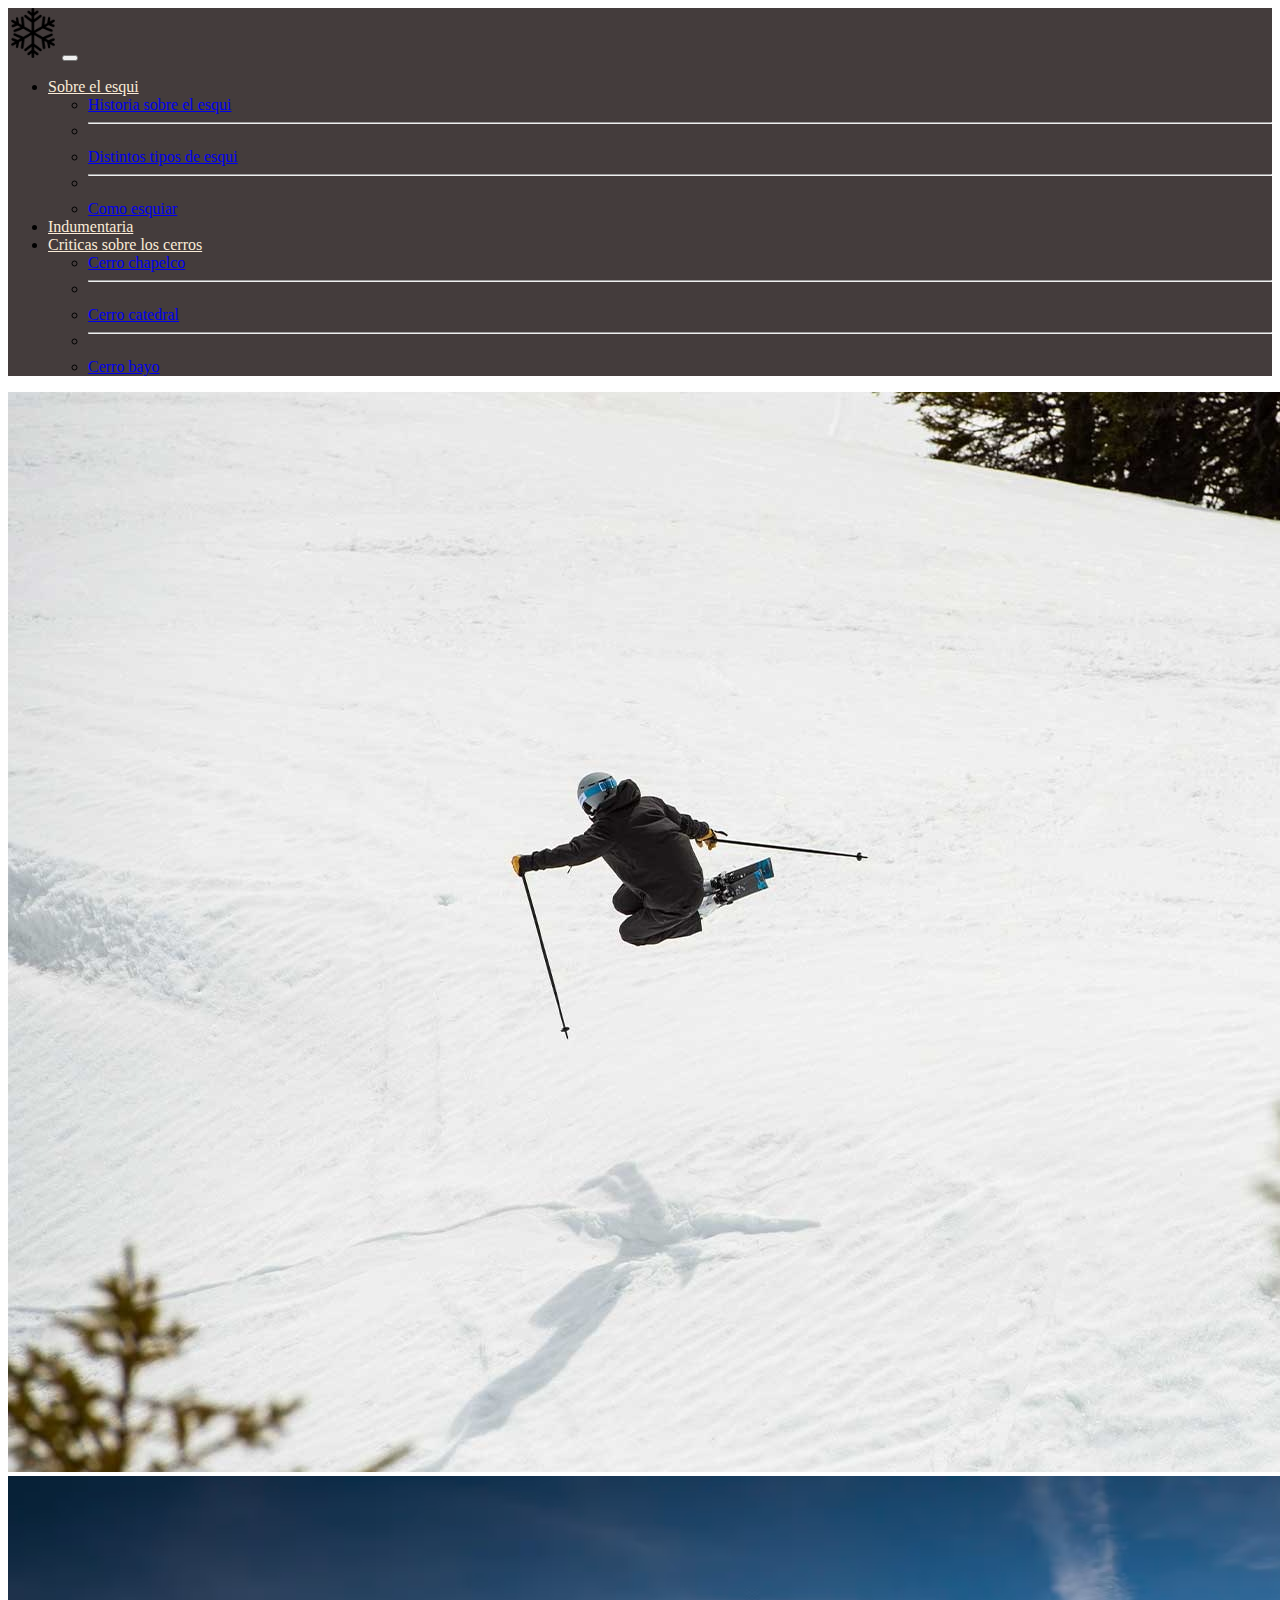
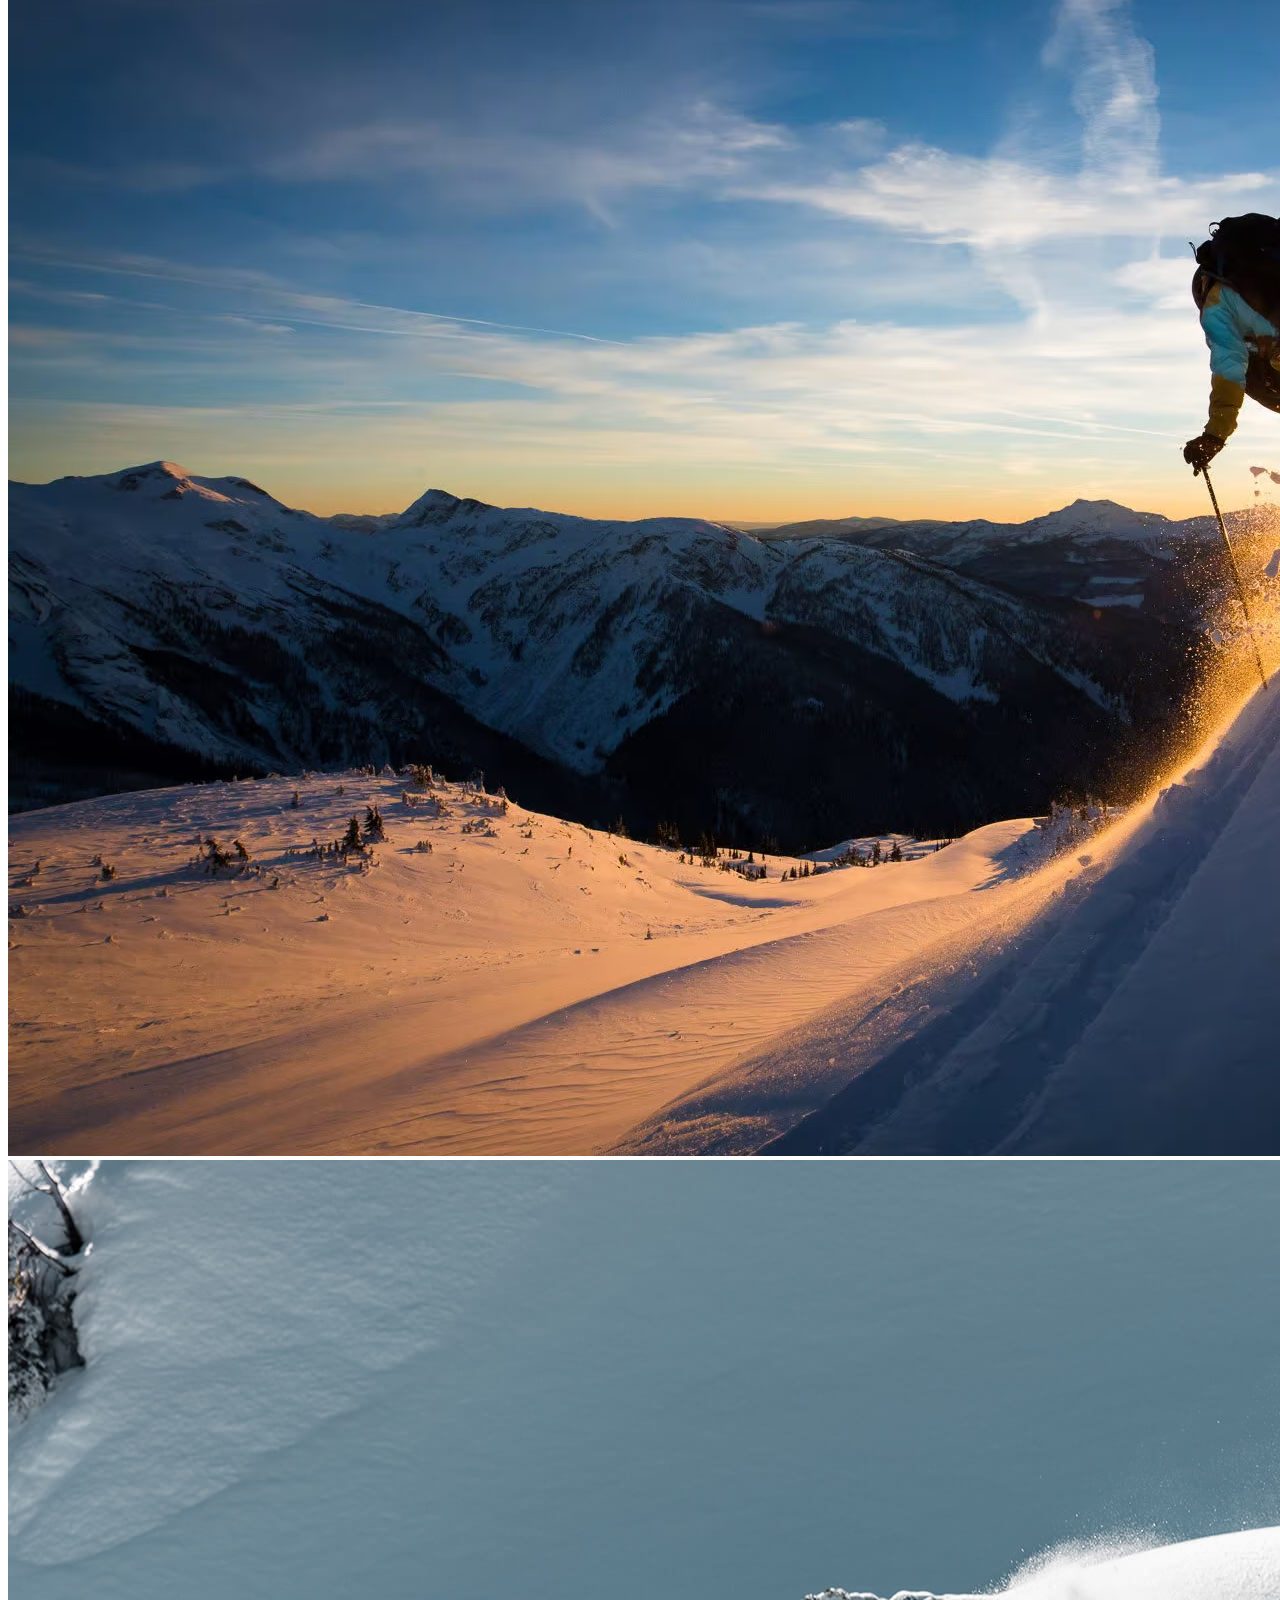
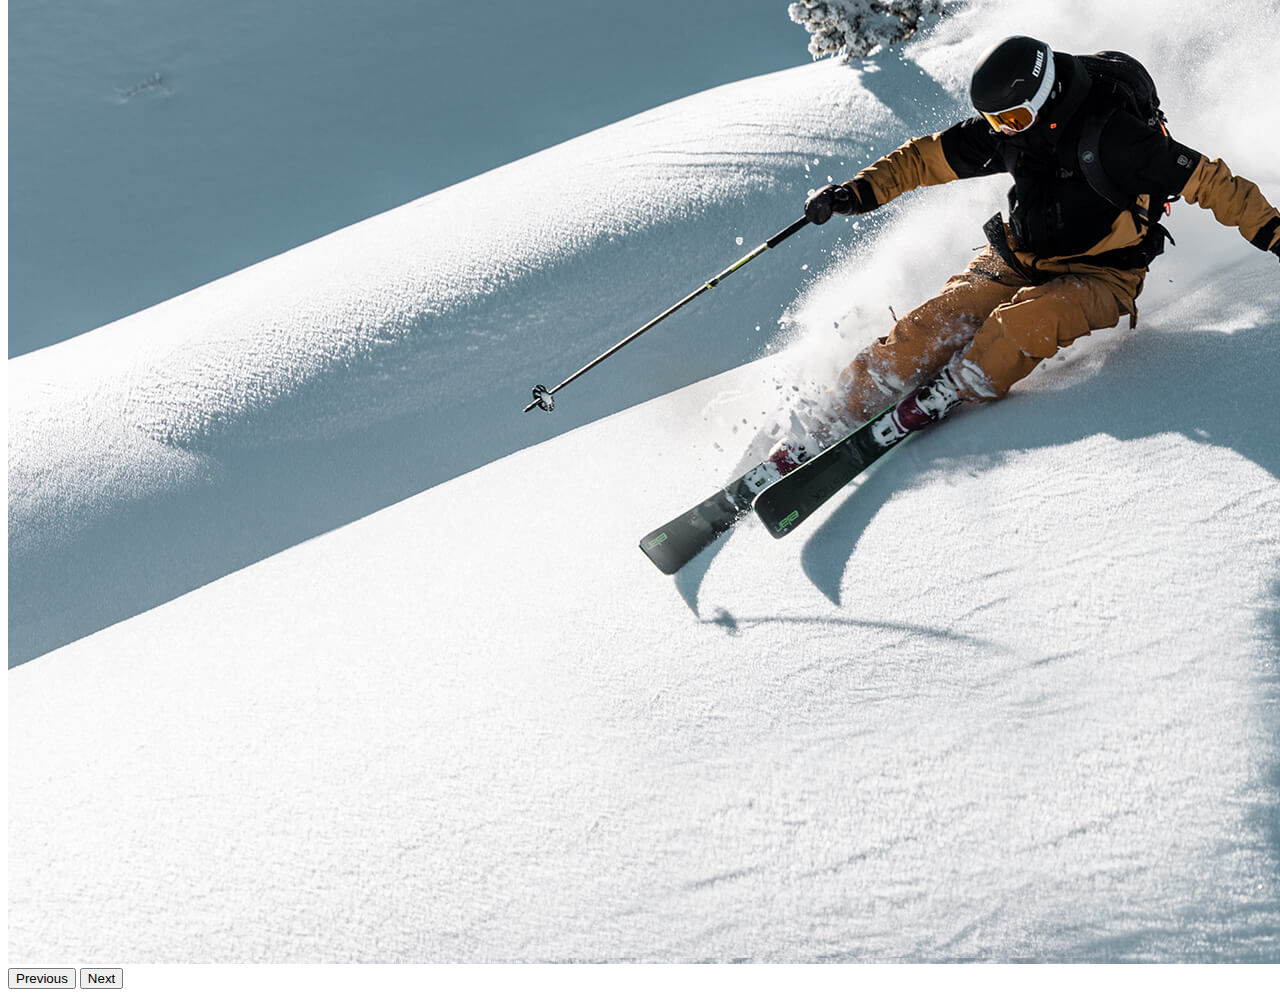
==== index.html @ 0b1aed01 "Add files via upload" ====
<!doctype html>
<html lang="en">
  <head>
    <meta charset="utf-8">
    <meta name="viewport" content="width=device-width, initial-scale=1">
    <title>Proyecto</title>
    <link href="https://cdn.jsdelivr.net/npm/bootstrap@5.2.2/dist/css/bootstrap.min.css" rel="stylesheet" integrity="sha384-Zenh87qX5JnK2Jl0vWa8Ck2rdkQ2Bzep5IDxbcnCeuOxjzrPF/et3URy9Bv1WTRi" crossorigin="anonymous">
    <link rel="stylesheet" href="style.css">  
</head>
<body>
    <header>
    <nav class="text-light navbar navbar-expand-lg color">
        <div class="container-fluid">
          <img src="/imagenes/copito.png" alt="nieve" width="50px">
          <button class="navbar-toggler" type="button" data-bs-toggle="collapse" data-bs-target="#navbarSupportedContent" aria-controls="navbarSupportedContent" aria-expanded="false" aria-label="Toggle navigation">
            <span class="navbar-toggler-icon"></span>
          </button>
          <div class="collapse navbar-collapse" id="navbarSupportedContent">
            <ul class="navbar-nav me-auto mb-2 mb-lg-0">
                <li class="nav-item dropdown">
                    <a class="nav-link dropdown-toggle" href="#" role="button" data-bs-toggle="dropdown" aria-expanded="false">
                      Sobre el esqui
                    </a>
                    <ul class="dropdown-menu">
                      <li><a class="dropdown-item" href="#">Historia sobre el esqui</a></li>
                      <li><hr class="dropdown-divider"></li>
                      <li><a class="dropdown-item" href="#">Distintos tipos de esqui</a></li>
                      <li><hr class="dropdown-divider"></li>
                      <li><a class="dropdown-item" href="#">Como esquiar</a></li>
                    </ul><li class="nav-item">
                <a class="nav-link" href="#">Indumentaria</a>
              </li>
              <li class="nav-item dropdown">
                <a class="nav-link dropdown-toggle" href="#" role="button" data-bs-toggle="dropdown" aria-expanded="false">
                  Criticas sobre los cerros
                </a>
                <ul class="dropdown-menu">
                  <li><a class="dropdown-item" href="#">Cerro chapelco</a></li>
                  <li><hr class="dropdown-divider"></li>
                  <li><a class="dropdown-item" href="#">Cerro catedral</a></li>
                  <li><hr class="dropdown-divider"></li>
                  <li><a class="dropdown-item" href="#">Cerro bayo</a></li>
                </ul>
              </li>
            </ul>
          </div>
        </div>
      </nav>
    </header>
<main>
    <div id="carouselExampleFade" class="carousel slide carousel-fade" data-bs-ride="carousel">
        <div class="carousel-inner">
          <div class="carousel-item active">
            <img src="/imagenes/esqui1.jpg" class="d-block w-100" alt="esqui1">
          </div>
          <div class="carousel-item">
            <img src="/imagenes/esqui2.jpg" class="d-block w-100" alt="esqui2">
          </div>
          <div class="carousel-item">
            <img src="/imagenes/esqui3.jpg" class="d-block w-100" alt="esqui3">
          </div>
        </div>
        <button class="carousel-control-prev" type="button" data-bs-target="#carouselExampleFade" data-bs-slide="prev">
          <span class="carousel-control-prev-icon" aria-hidden="true"></span>
          <span class="visually-hidden">Previous</span>
        </button>
        <button class="carousel-control-next" type="button" data-bs-target="#carouselExampleFade" data-bs-slide="next">
          <span class="carousel-control-next-icon" aria-hidden="true"></span>
          <span class="visually-hidden">Next</span>
        </button>
      </div>
    </main>
</body>    
<script src="https://cdn.jsdelivr.net/npm/bootstrap@5.2.2/dist/js/bootstrap.bundle.min.js" integrity="sha384-OERcA2EqjJCMA+/3y+gxIOqMEjwtxJY7qPCqsdltbNJuaOe923+mo//f6V8Qbsw3" crossorigin="anonymous"></script>
</html>
---- style.css ----
.color {
    background-color: rgb(68, 60, 60)
}
.nav-link {
    color: antiquewhite;
}

.nav-link:hover {
    color: rgb(224, 170, 98);
}

.nav-link:focus {
    color: rgb(224, 170, 98);
}
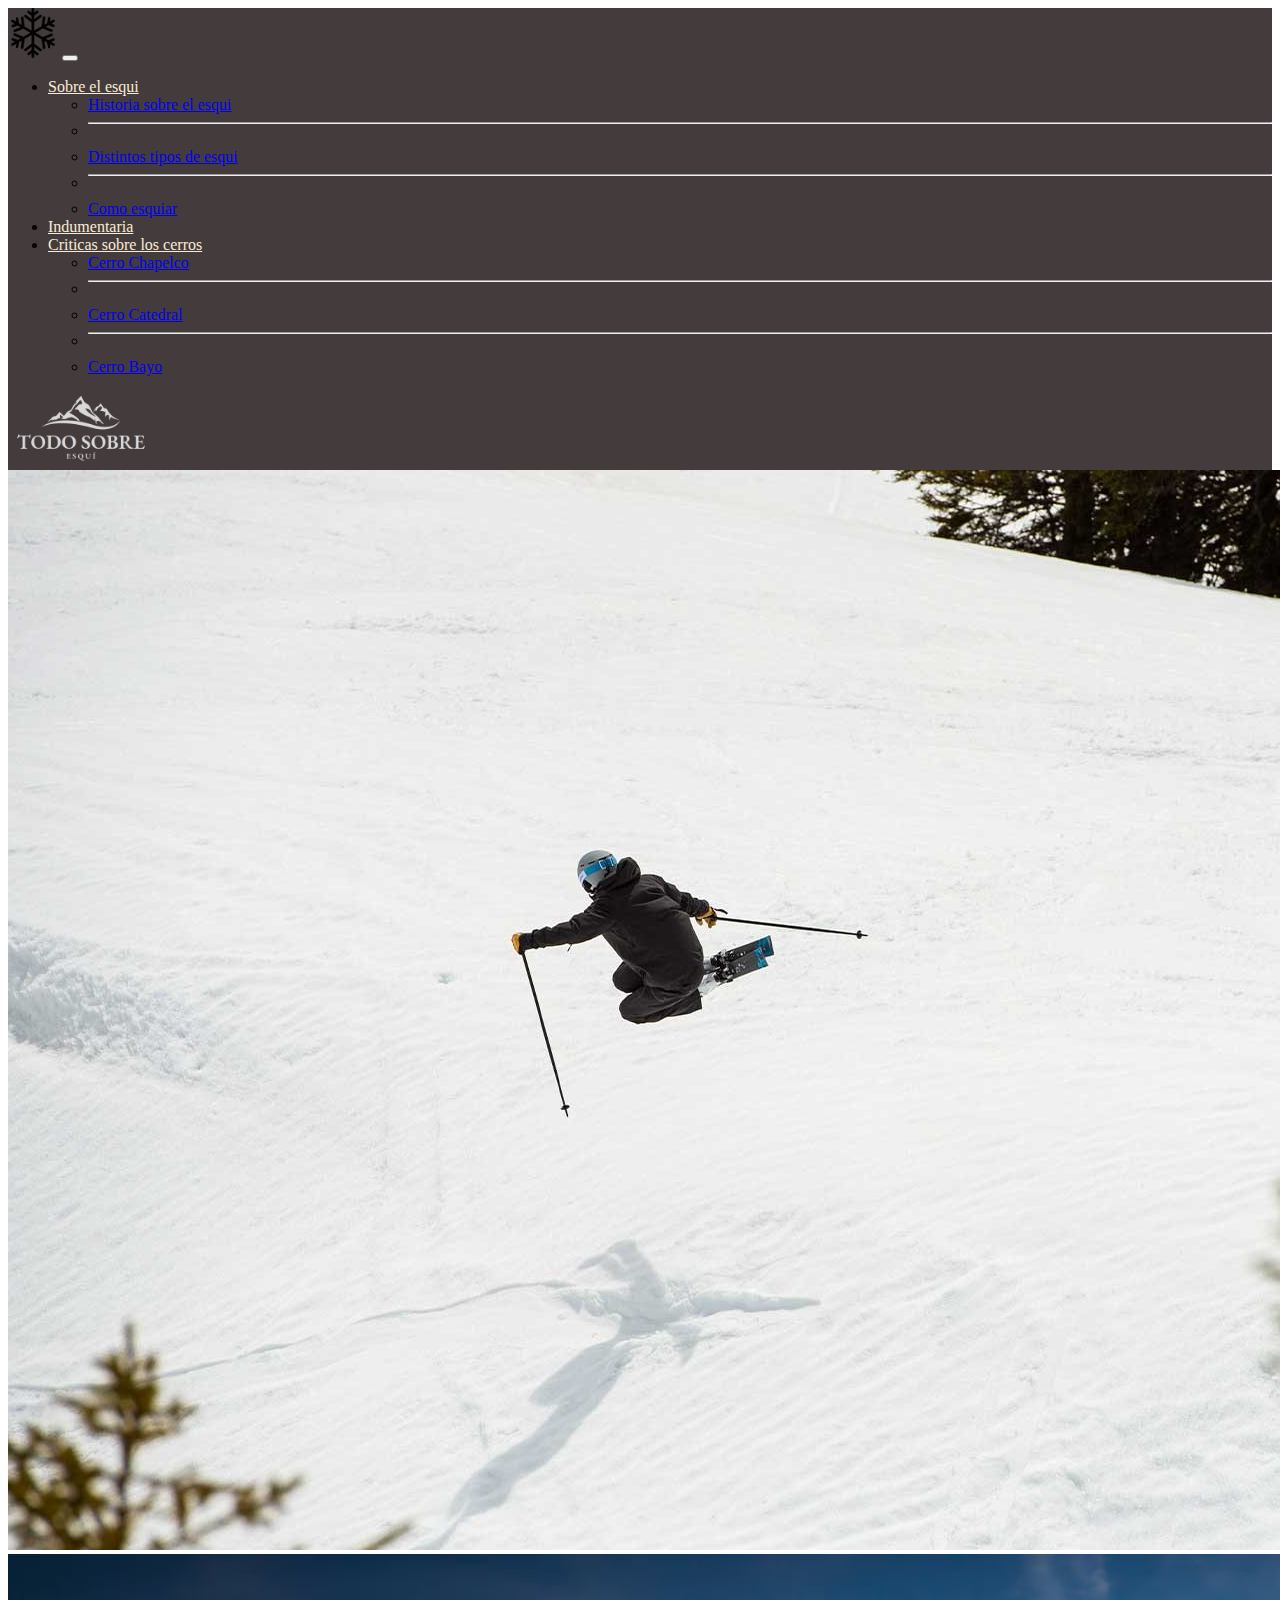
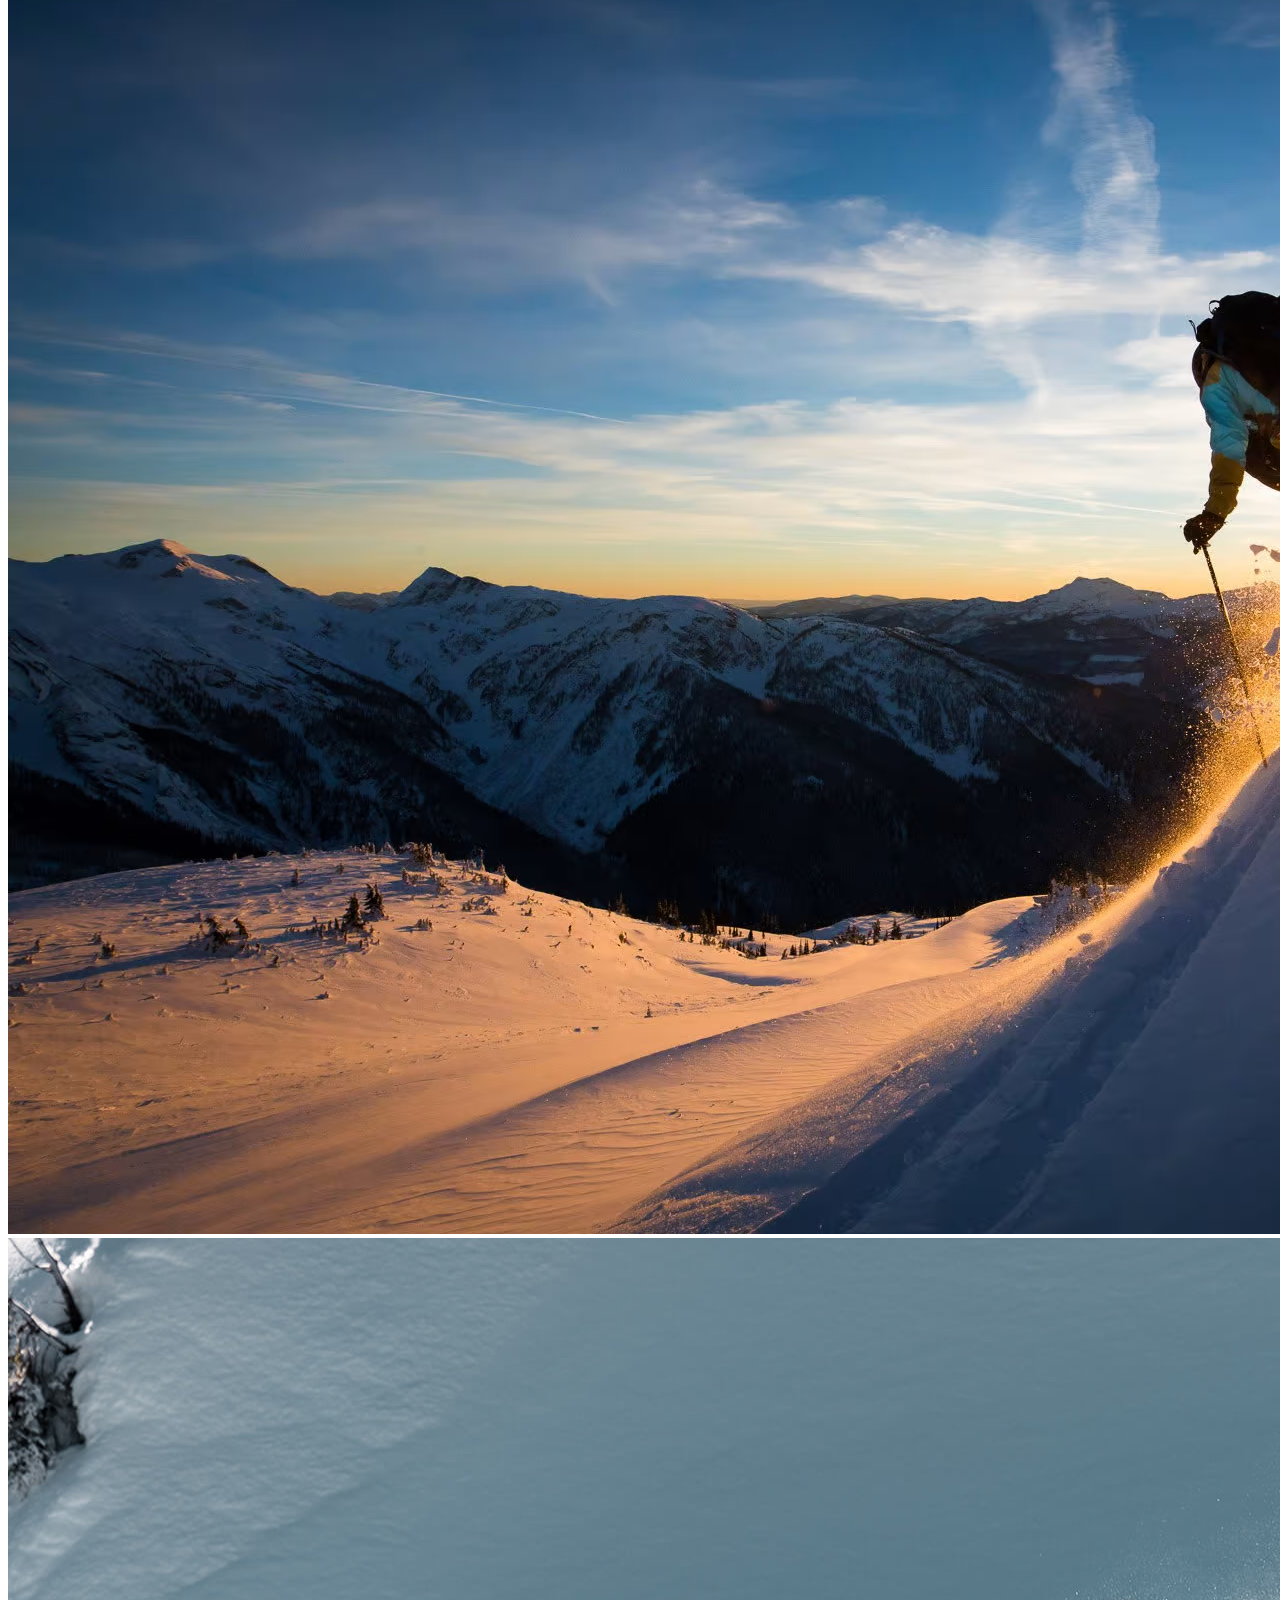
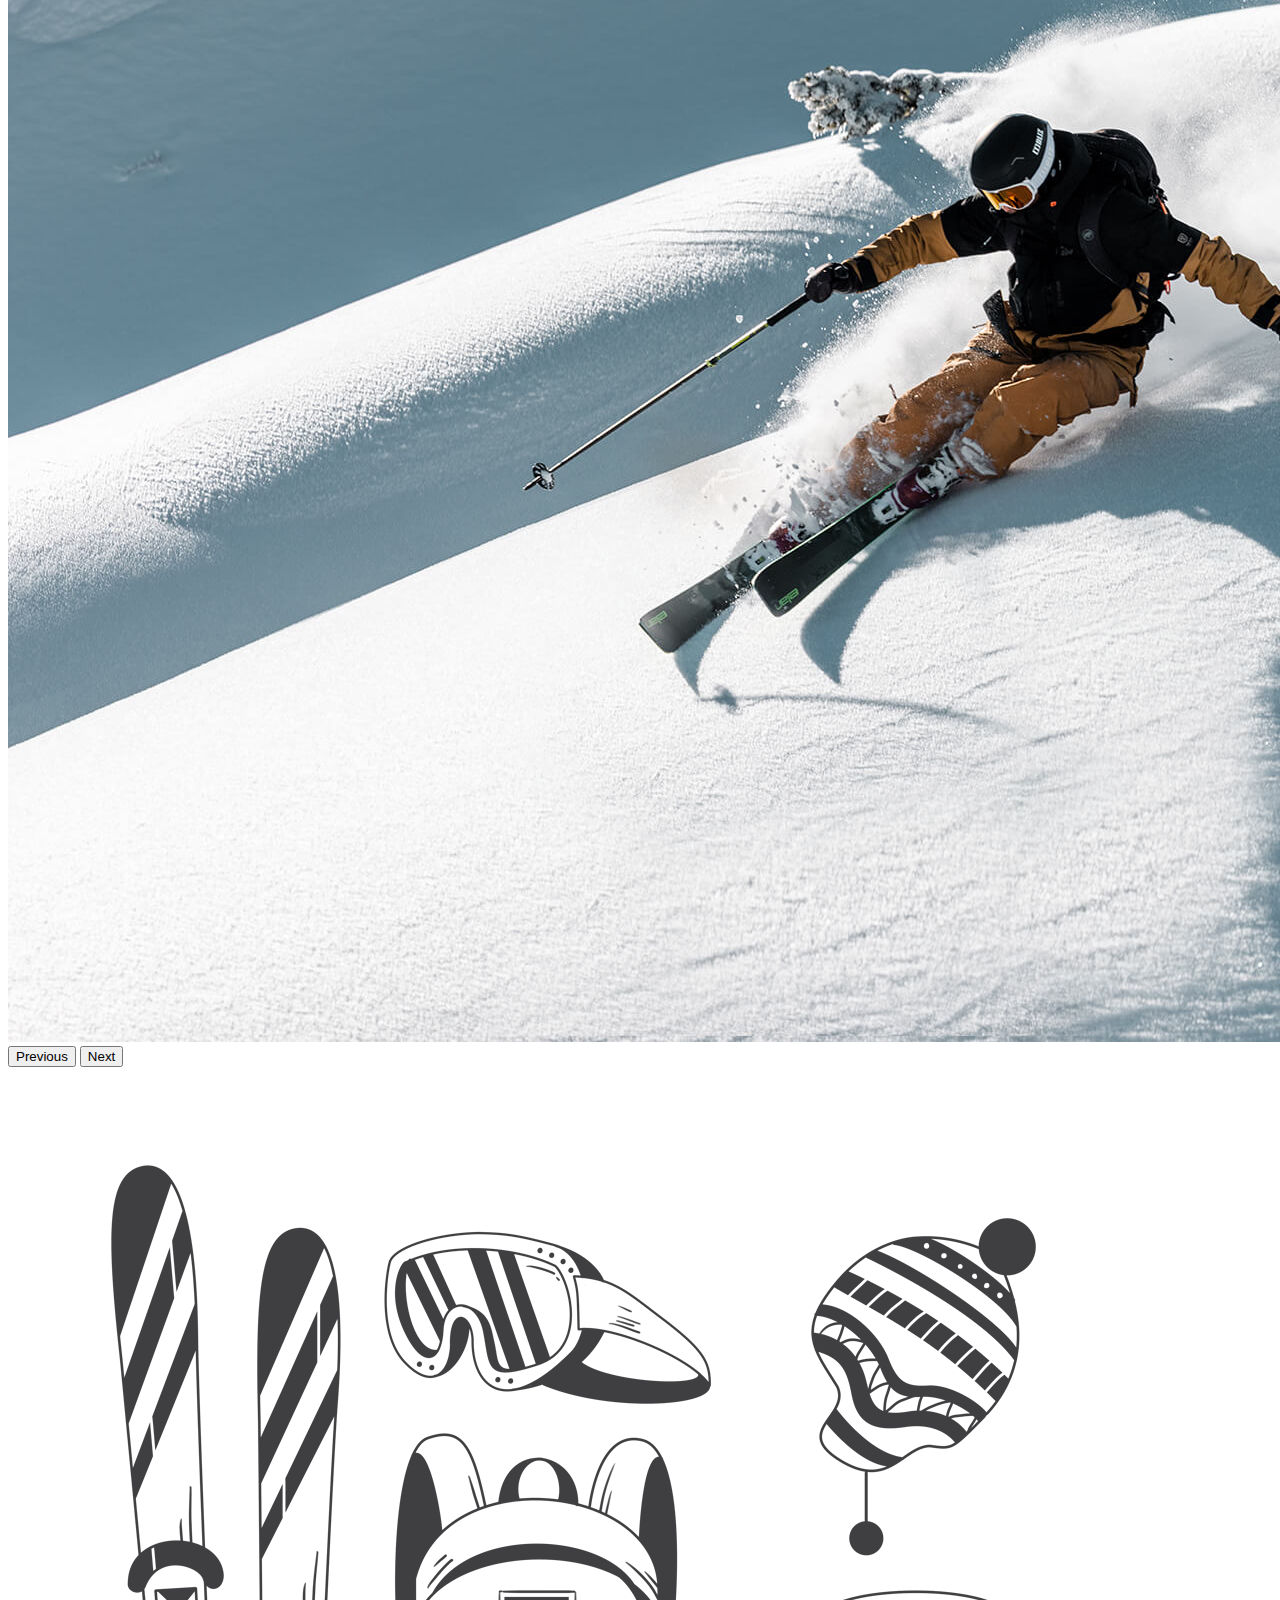
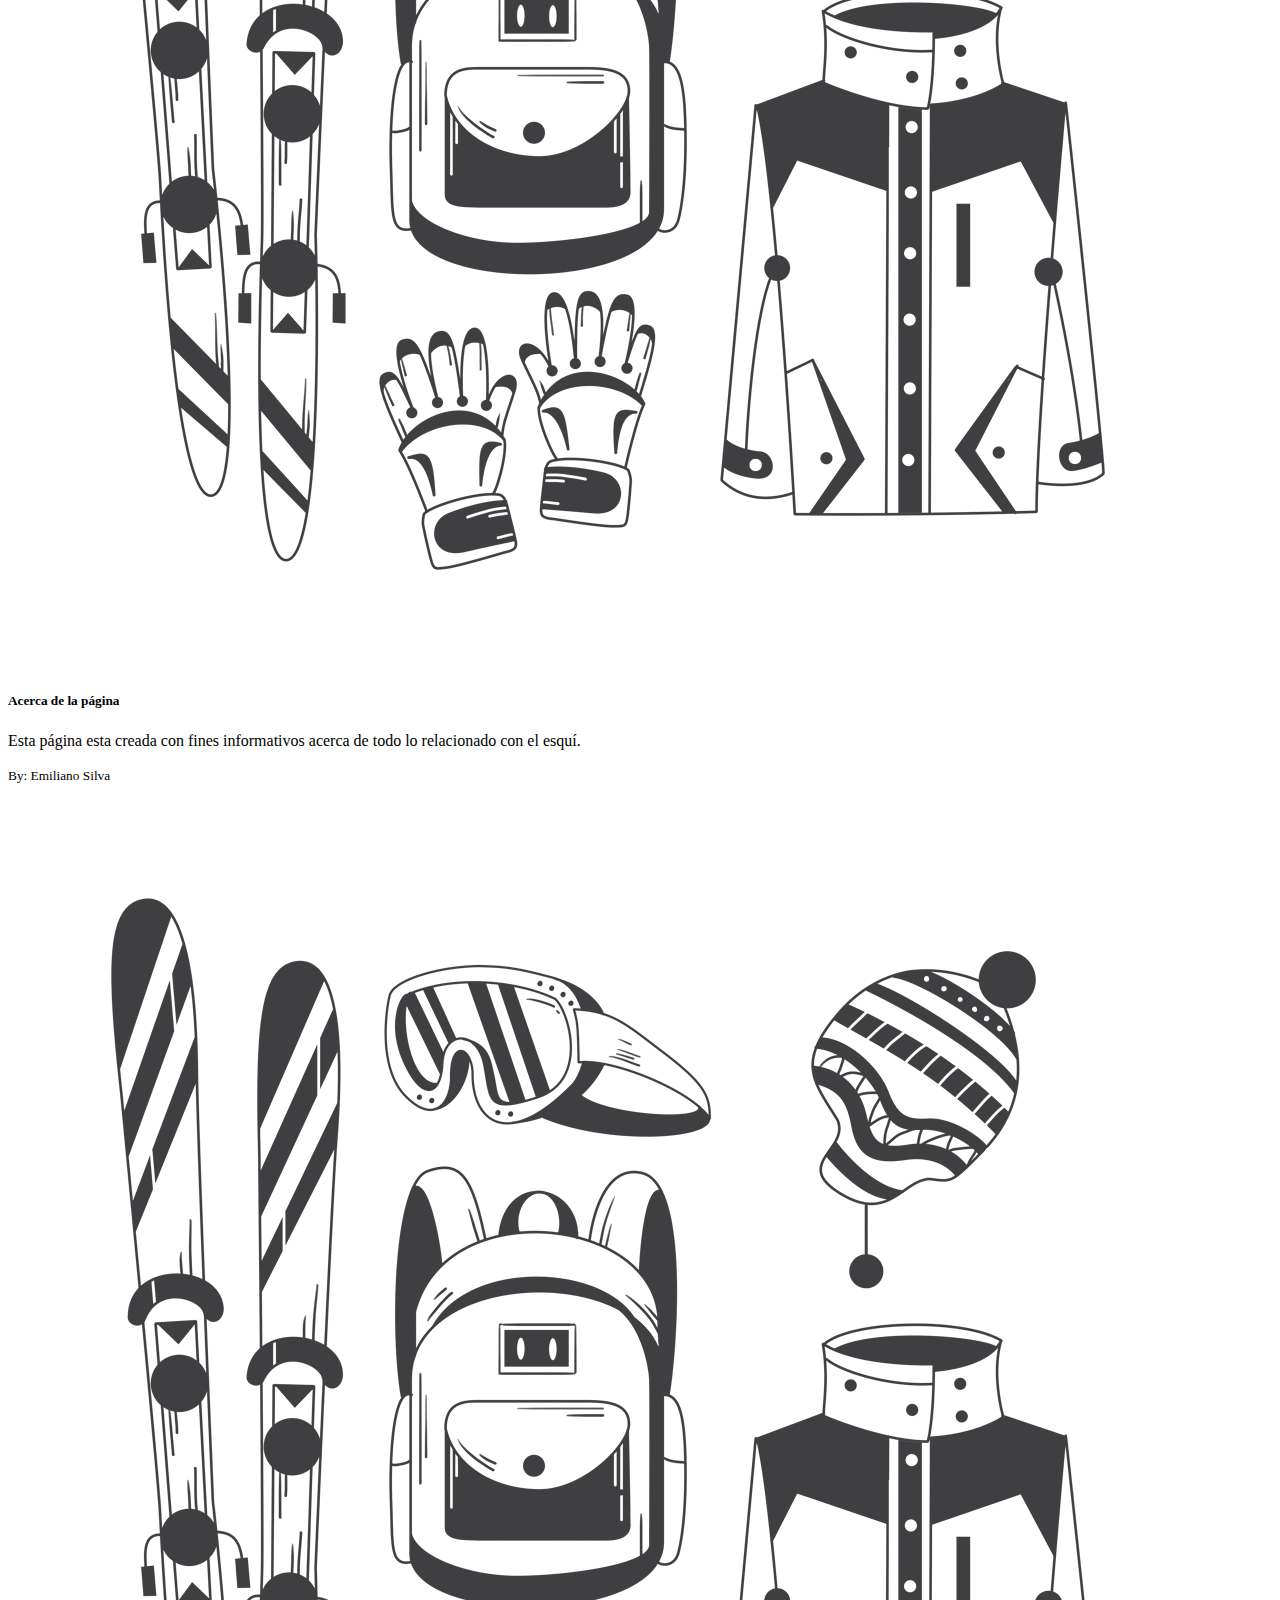
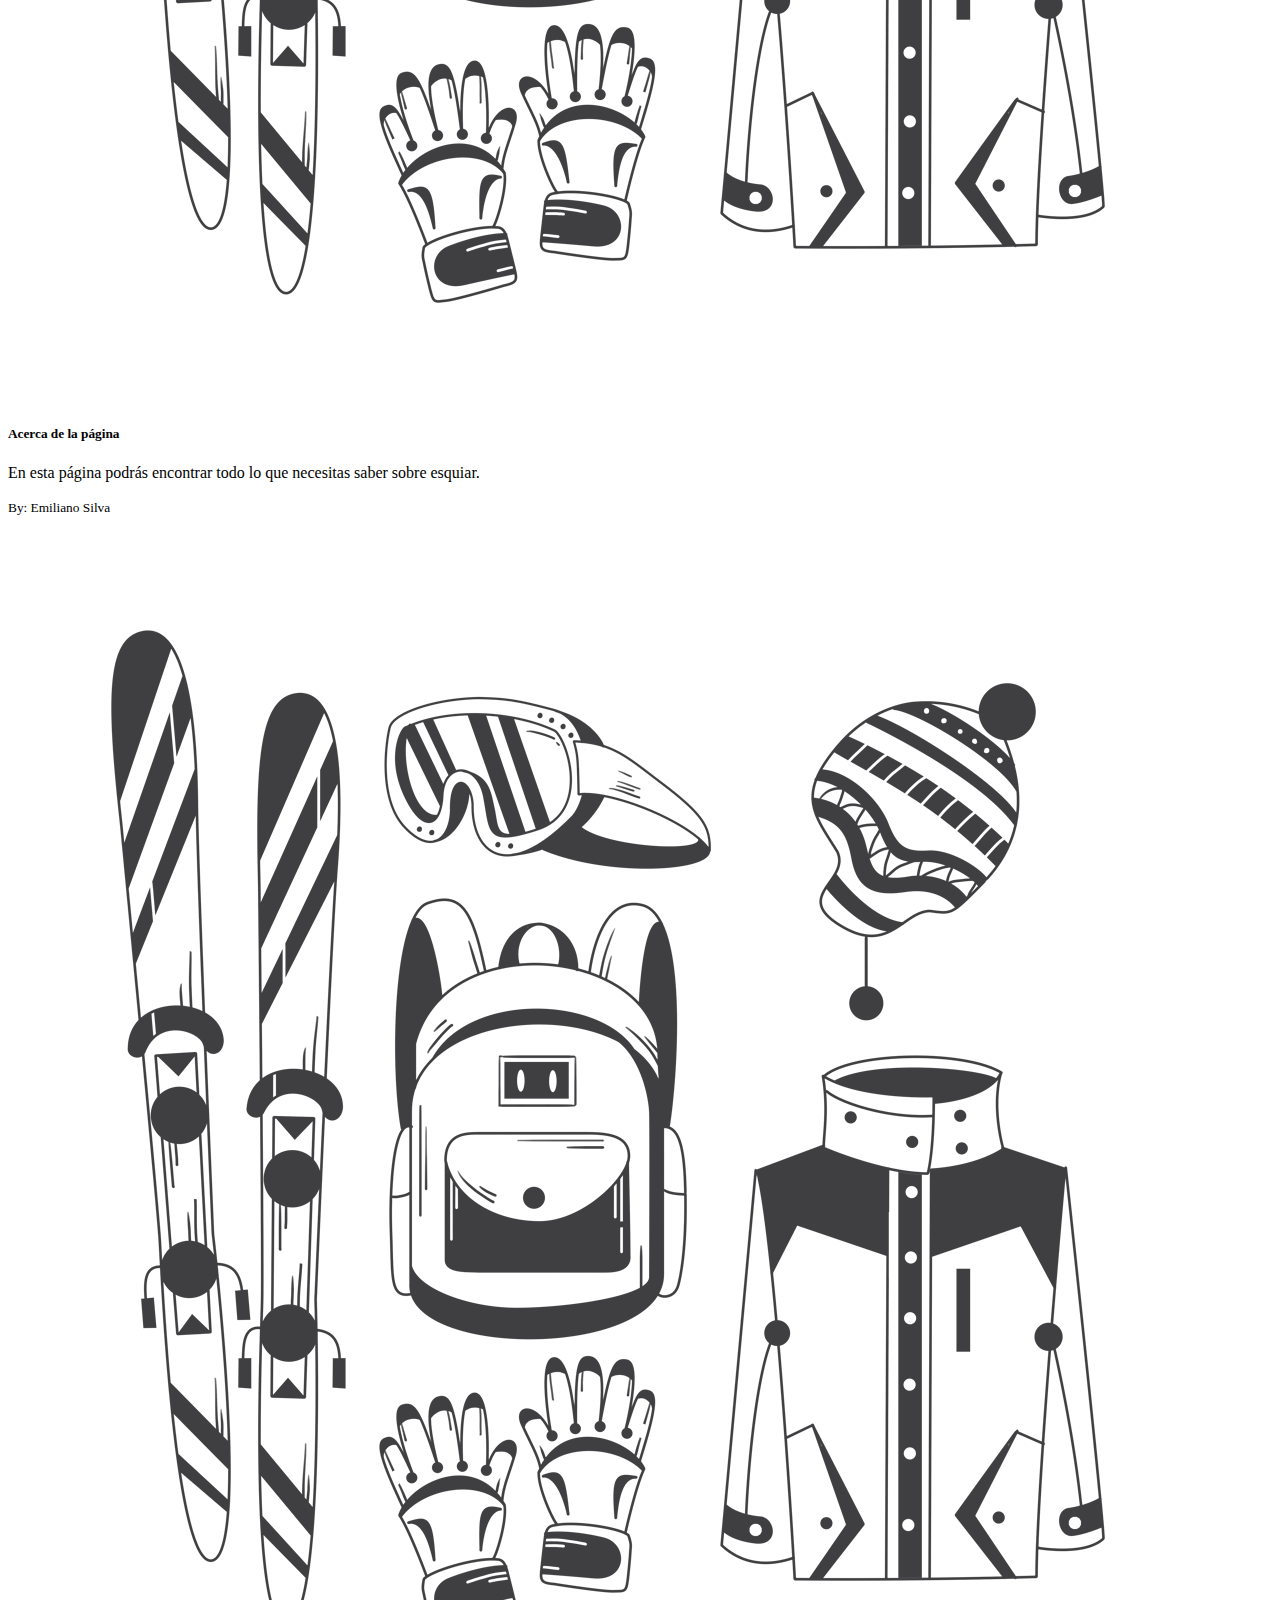
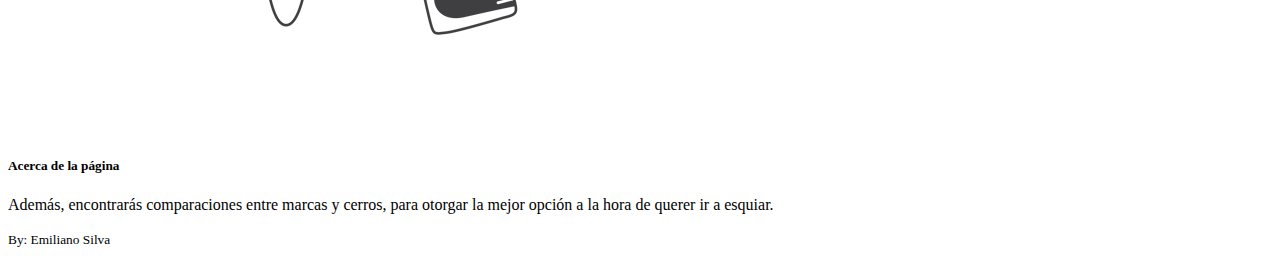
==== commit 45fe7c38: "Add files via upload" ====
--- a/index.html
+++ b/index.html
@@ -22,7 +22,7 @@
                       Sobre el esqui
                     </a>
                     <ul class="dropdown-menu">
-                      <li><a class="dropdown-item" href="#">Historia sobre el esqui</a></li>
+                      <li><a class="dropdown-item" href="/paginas/historia.html">Historia sobre el esqui</a></li>
                       <li><hr class="dropdown-divider"></li>
                       <li><a class="dropdown-item" href="#">Distintos tipos de esqui</a></li>
                       <li><hr class="dropdown-divider"></li>
@@ -35,15 +35,18 @@
                   Criticas sobre los cerros
                 </a>
                 <ul class="dropdown-menu">
-                  <li><a class="dropdown-item" href="#">Cerro chapelco</a></li>
+                  <li><a class="dropdown-item" href="#">Cerro Chapelco</a></li>
                   <li><hr class="dropdown-divider"></li>
-                  <li><a class="dropdown-item" href="#">Cerro catedral</a></li>
+                  <li><a class="dropdown-item" href="#">Cerro Catedral</a></li>
                   <li><hr class="dropdown-divider"></li>
-                  <li><a class="dropdown-item" href="#">Cerro bayo</a></li>
+                  <li><a class="dropdown-item" href="#">Cerro Bayo</a></li>
                 </ul>
               </li>
             </ul>
           </div>
+          <li>
+            <img src="/imagenes/fondo.png" alt="fondo" width="150px">
+          </li>
         </div>
       </nav>
     </header>
@@ -69,7 +72,36 @@
           <span class="visually-hidden">Next</span>
         </button>
       </div>
+      <div class="container">
+        <div class="card-group">
+          <div class="card">
+            <img src="/imagenes/hola.png" class="card-img-top" alt="foondo">
+            <div class="card-body">
+              <h5 class="card-title">Acerca de la página</h5>
+              <p class="card-text">Esta página esta creada con fines informativos acerca de todo lo relacionado con el esquí.</p>
+              <p class="card-text"><small class="text-muted">By: Emiliano Silva</small></p>
+            </div>
+          </div>
+          <div class="card">
+            <img src="/imagenes/hola.png" class="card-img-top" alt="fffondo">
+            <div class="card-body">
+              <h5 class="card-title">Acerca de la página</h5>
+              <p class="card-text">En esta página podrás encontrar todo lo que necesitas saber sobre esquiar.</p>
+              <p class="card-text"><small class="text-muted">By: Emiliano Silva</small></p>
+            </div>
+          </div>
+          <div class="card">
+            <img src="/imagenes/hola.png" class="card-img-top" alt="fondo">
+            <div class="card-body">
+              <h5 class="card-title">Acerca de la página </h5>
+              <p class="card-text">Además, encontrarás comparaciones entre marcas y cerros, para otorgar la mejor opción a la hora de querer ir a esquiar.</p>
+              <p class="card-text"><small class="text-muted">By: Emiliano Silva</small></p>
+            </div>
+          </div>
+        </div>
+      </div>
     </main>
+    
 </body>    
 <script src="https://cdn.jsdelivr.net/npm/bootstrap@5.2.2/dist/js/bootstrap.bundle.min.js" integrity="sha384-OERcA2EqjJCMA+/3y+gxIOqMEjwtxJY7qPCqsdltbNJuaOe923+mo//f6V8Qbsw3" crossorigin="anonymous"></script>
 </html>
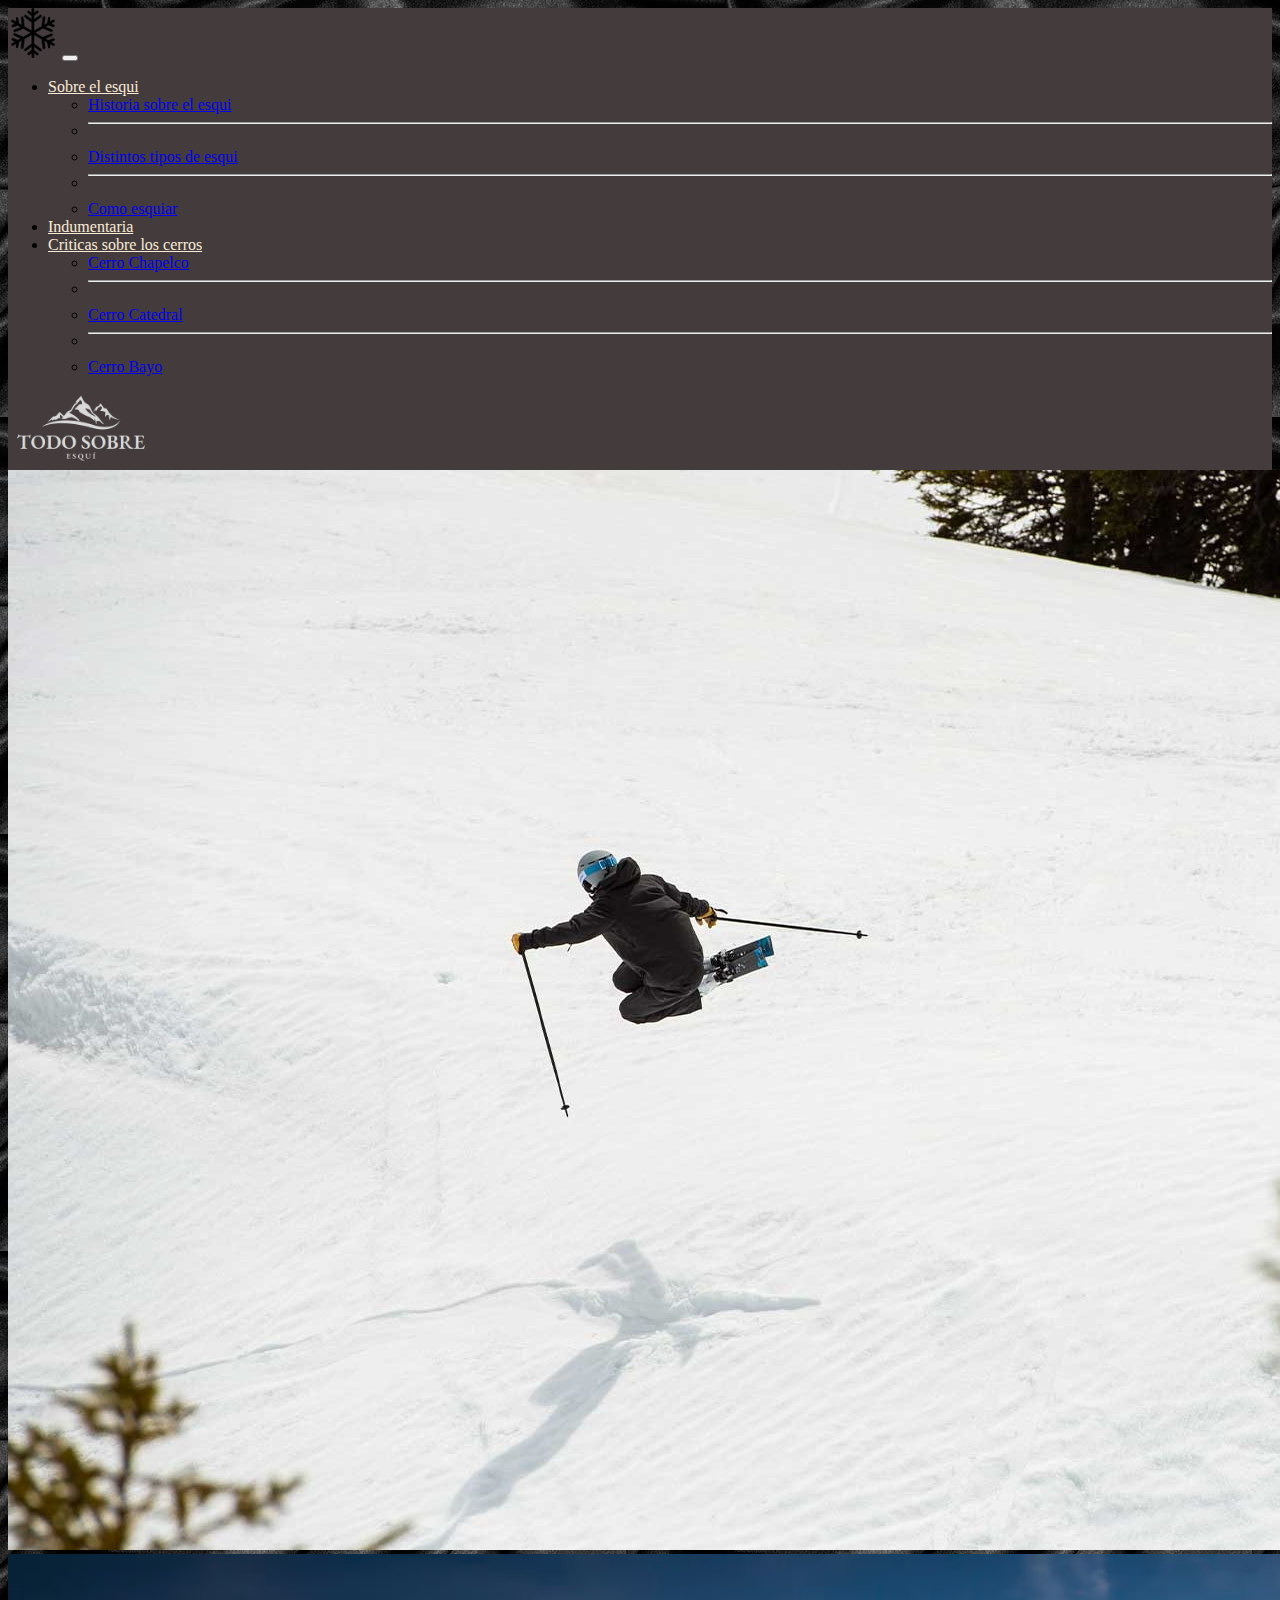
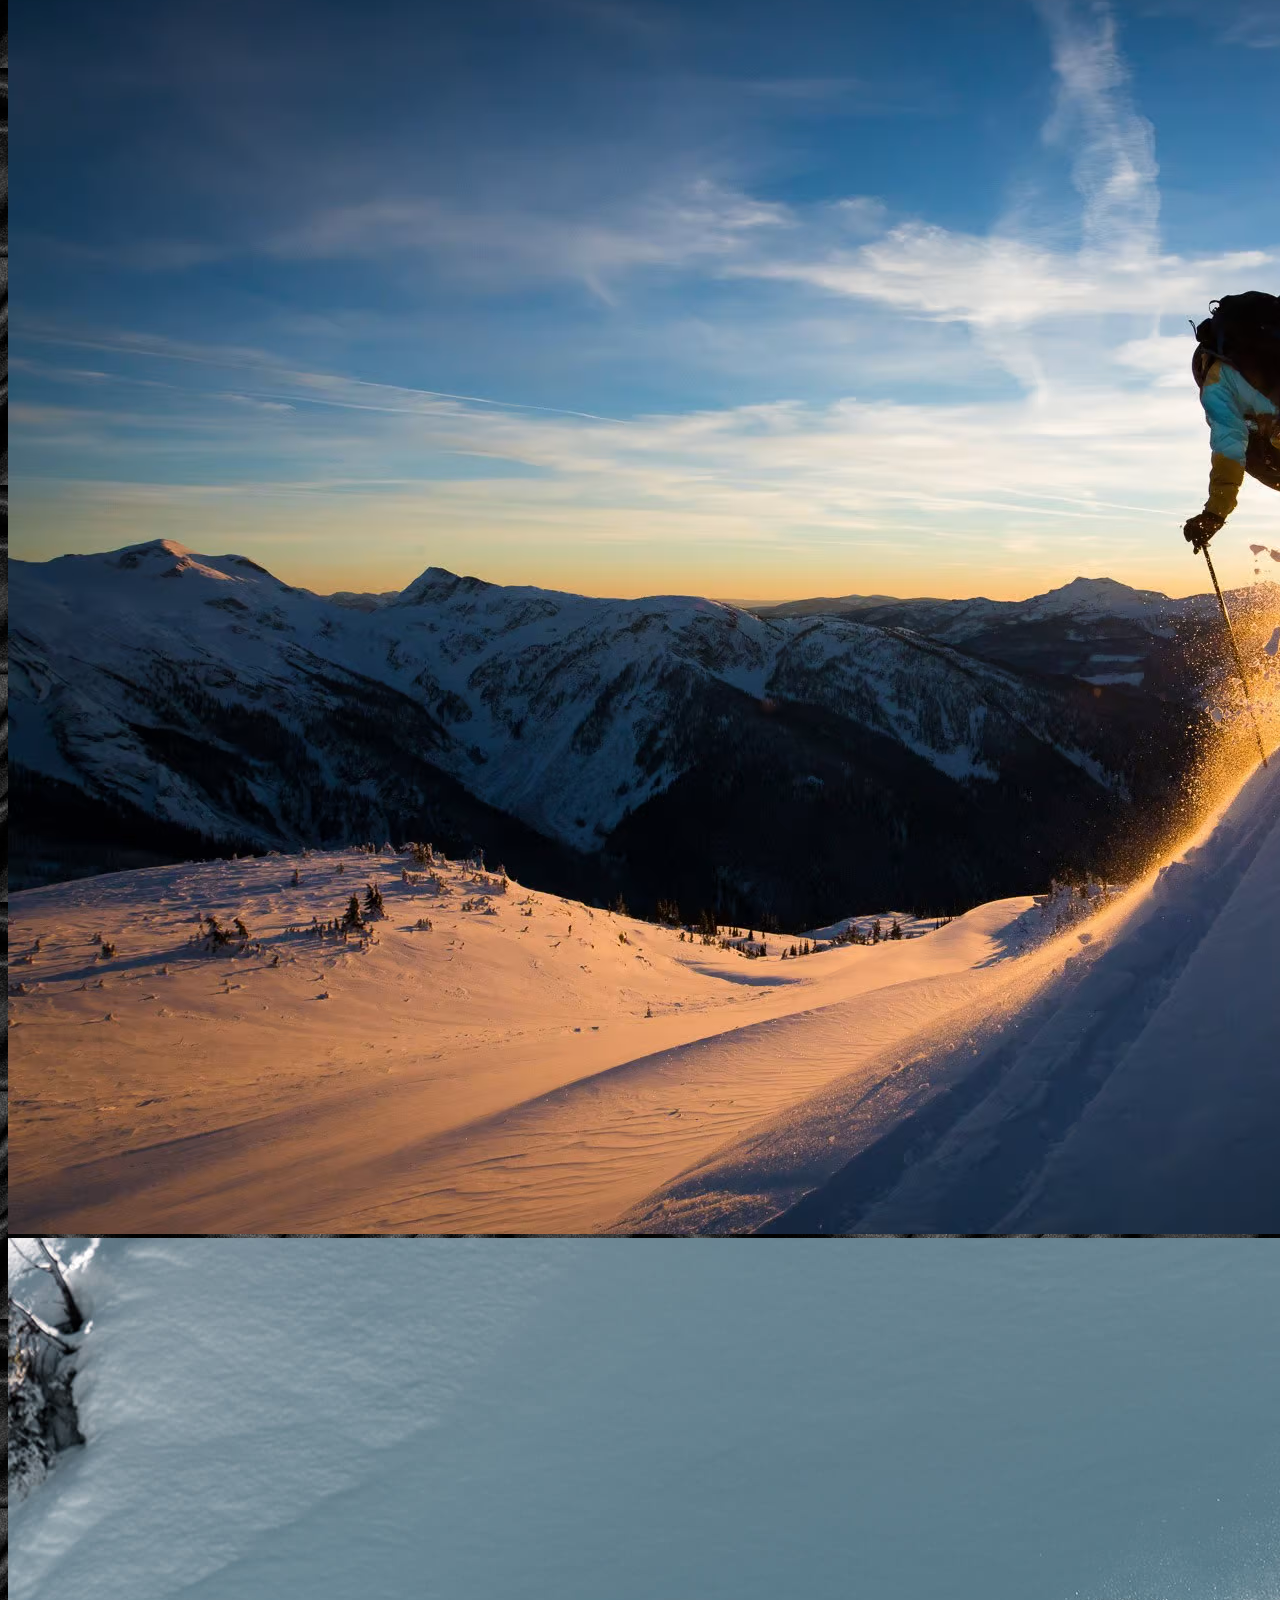
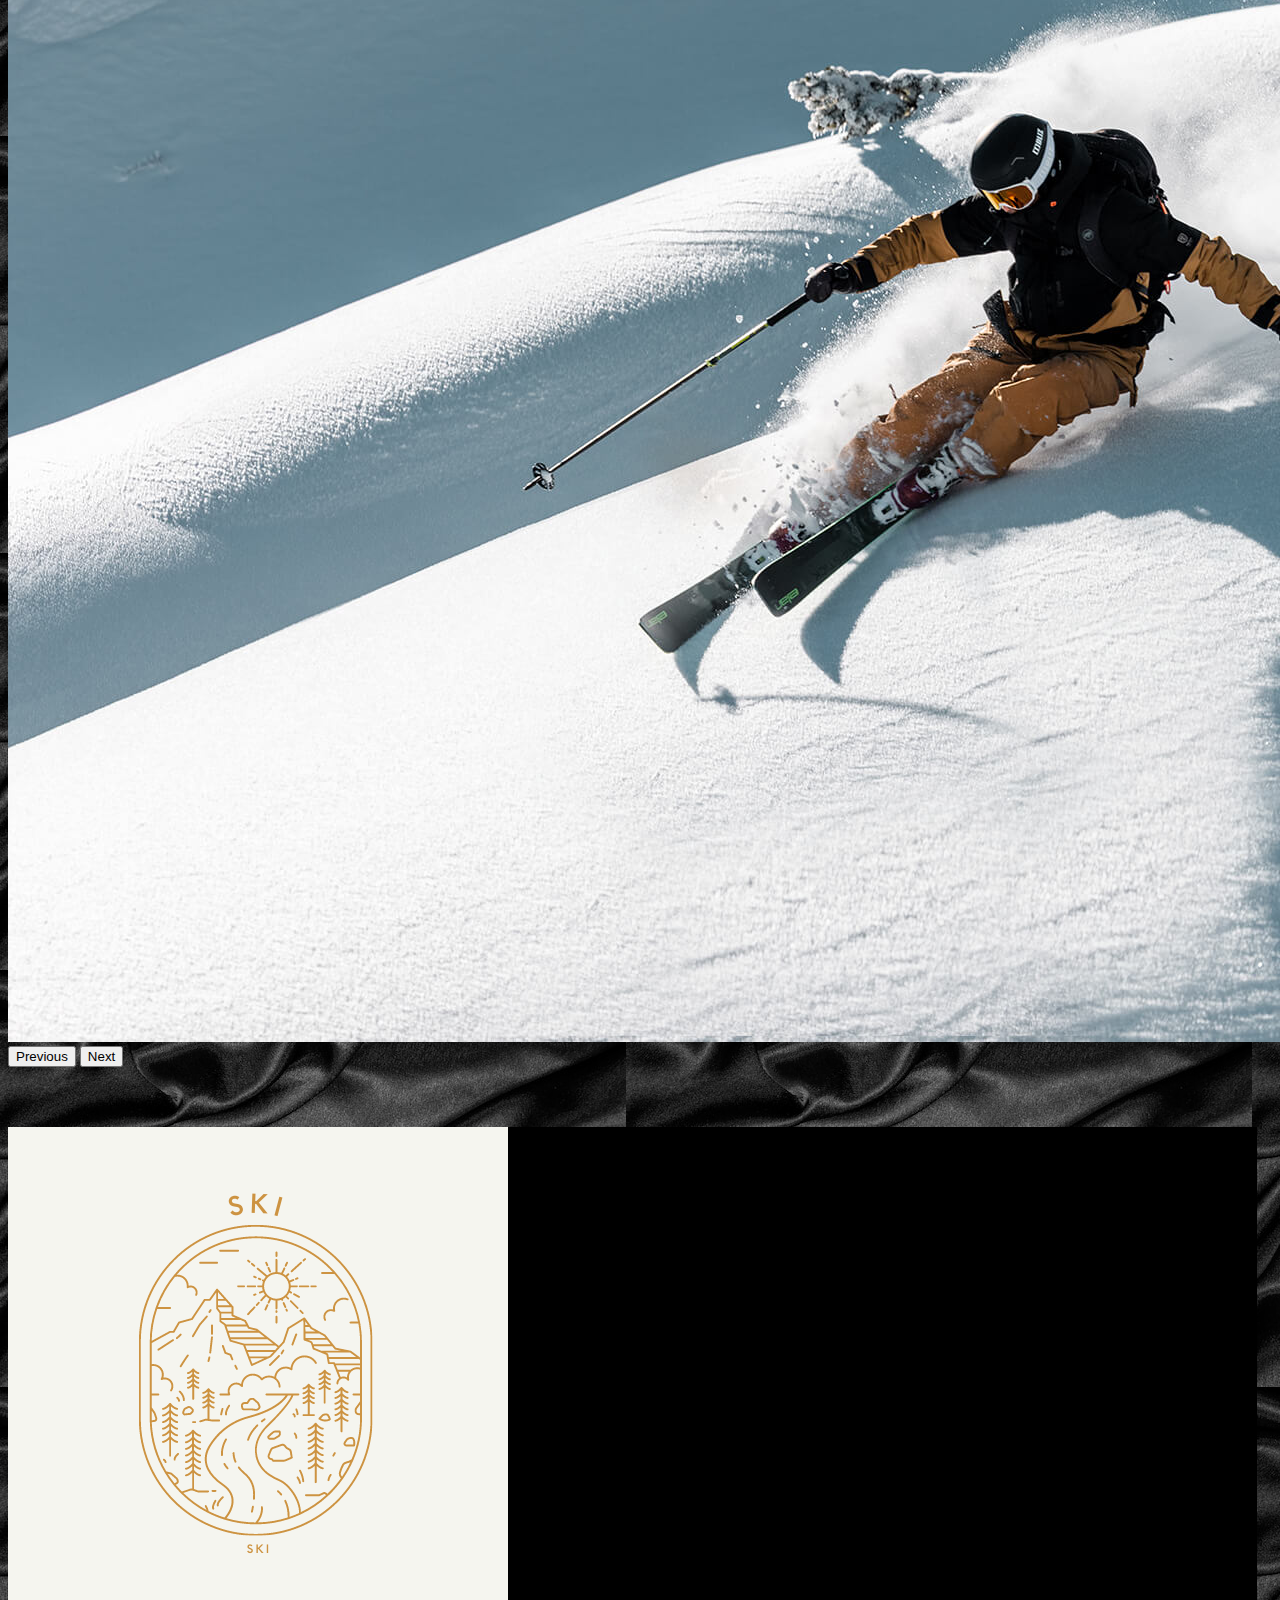
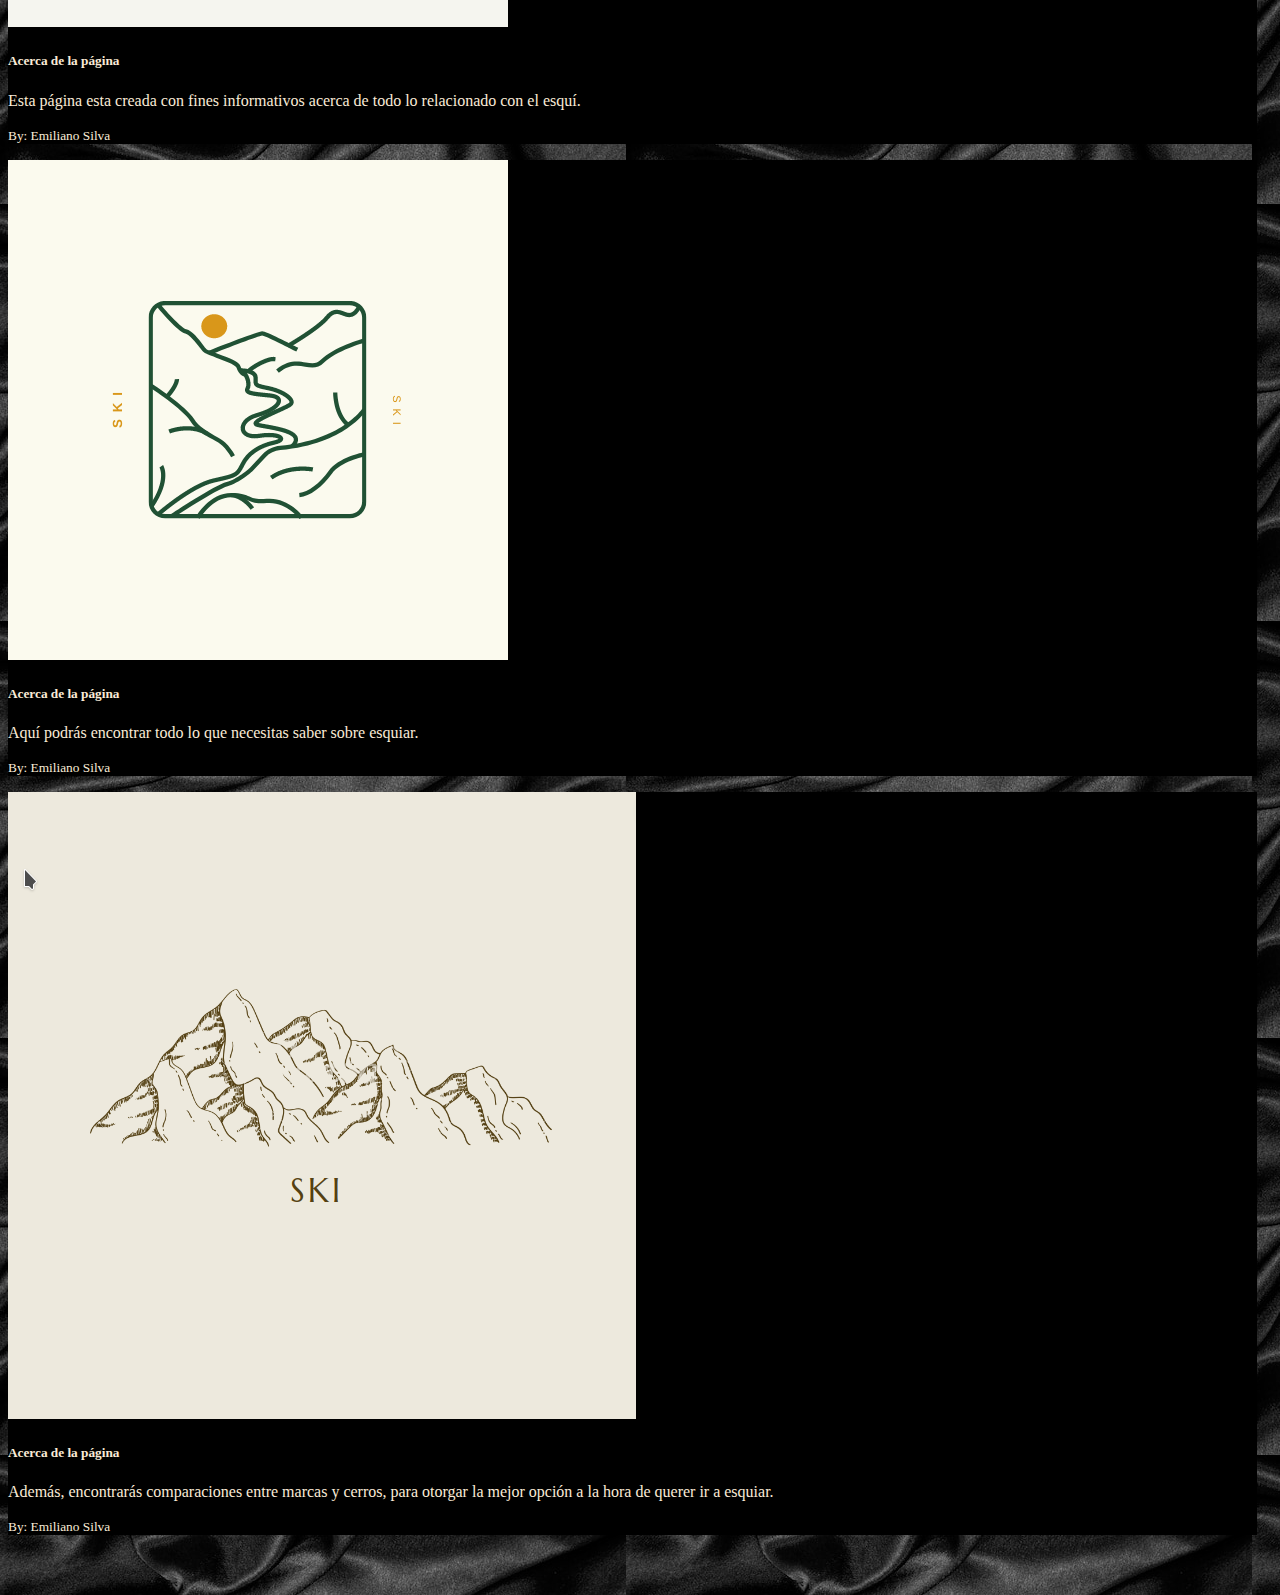
==== commit bc2dee5f: "Add files via upload" ====
--- a/index.html
+++ b/index.html
@@ -75,7 +75,7 @@
       <div class="container">
         <div class="card-group">
           <div class="card">
-            <img src="/imagenes/hola.png" class="card-img-top" alt="foondo">
+            <img src="/imagenes/card1.png" class="card-img-top" alt="foondo">
             <div class="card-body">
               <h5 class="card-title">Acerca de la página</h5>
               <p class="card-text">Esta página esta creada con fines informativos acerca de todo lo relacionado con el esquí.</p>
@@ -83,15 +83,15 @@
             </div>
           </div>
           <div class="card">
-            <img src="/imagenes/hola.png" class="card-img-top" alt="fffondo">
+            <img src="/imagenes/card2.png" class="card-img-top" alt="fffondo">
             <div class="card-body">
               <h5 class="card-title">Acerca de la página</h5>
-              <p class="card-text">En esta página podrás encontrar todo lo que necesitas saber sobre esquiar.</p>
+              <p class="card-text">Aquí podrás encontrar todo lo que necesitas saber sobre esquiar.</p>
               <p class="card-text"><small class="text-muted">By: Emiliano Silva</small></p>
             </div>
           </div>
           <div class="card">
-            <img src="/imagenes/hola.png" class="card-img-top" alt="fondo">
+            <img src="/imagenes/card3.png" class="card-img-top" alt="fondo">
             <div class="card-body">
               <h5 class="card-title">Acerca de la página </h5>
               <p class="card-text">Además, encontrarás comparaciones entre marcas y cerros, para otorgar la mejor opción a la hora de querer ir a esquiar.</p>
--- a/style.css
+++ b/style.css
@@ -12,3 +12,18 @@
 .nav-link:focus {
     color: rgb(224, 170, 98);
 }
+
+body {
+    background-image: url(/imagenes/relleno.jpg) 
+}
+
+.card {
+    margin-right: 15px;
+    color: antiquewhite;
+    background-color: #000000
+}
+
+.container {
+margin-top: 60px;
+margin-bottom: 60px;
+}
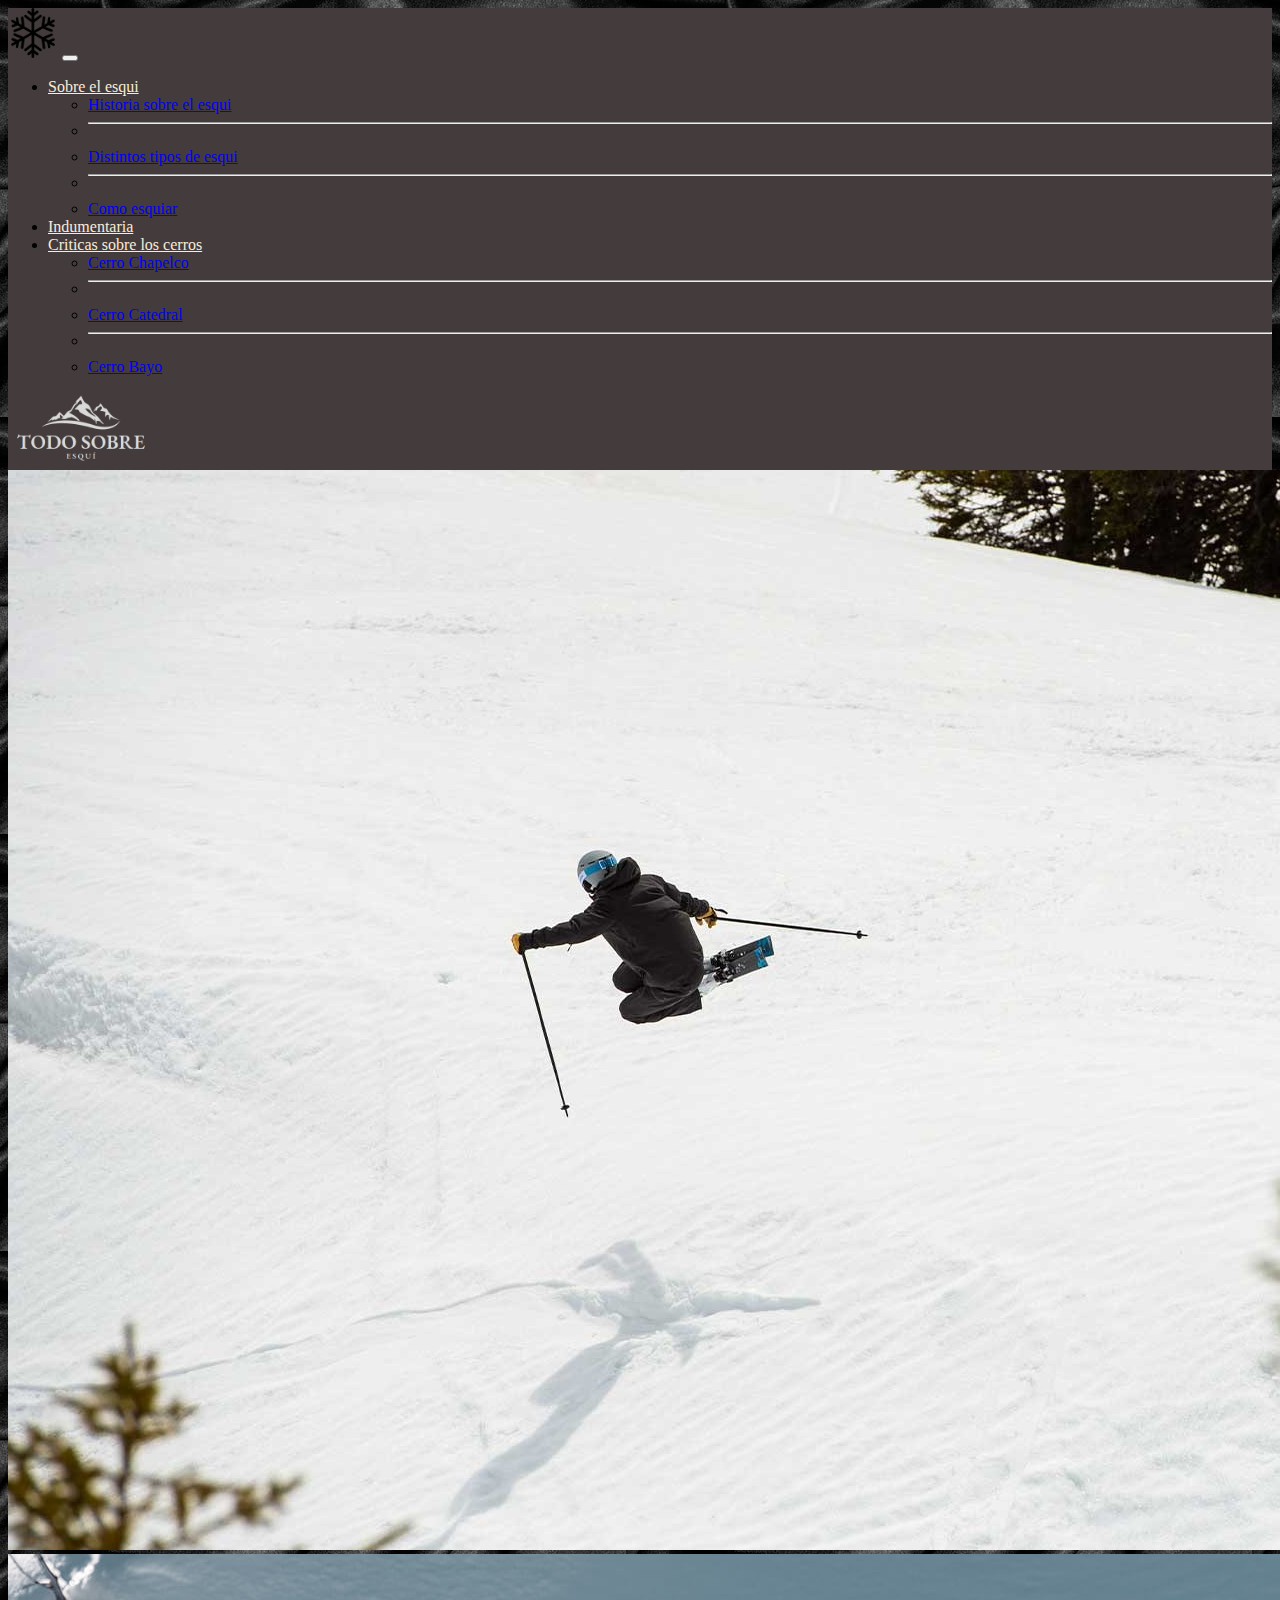
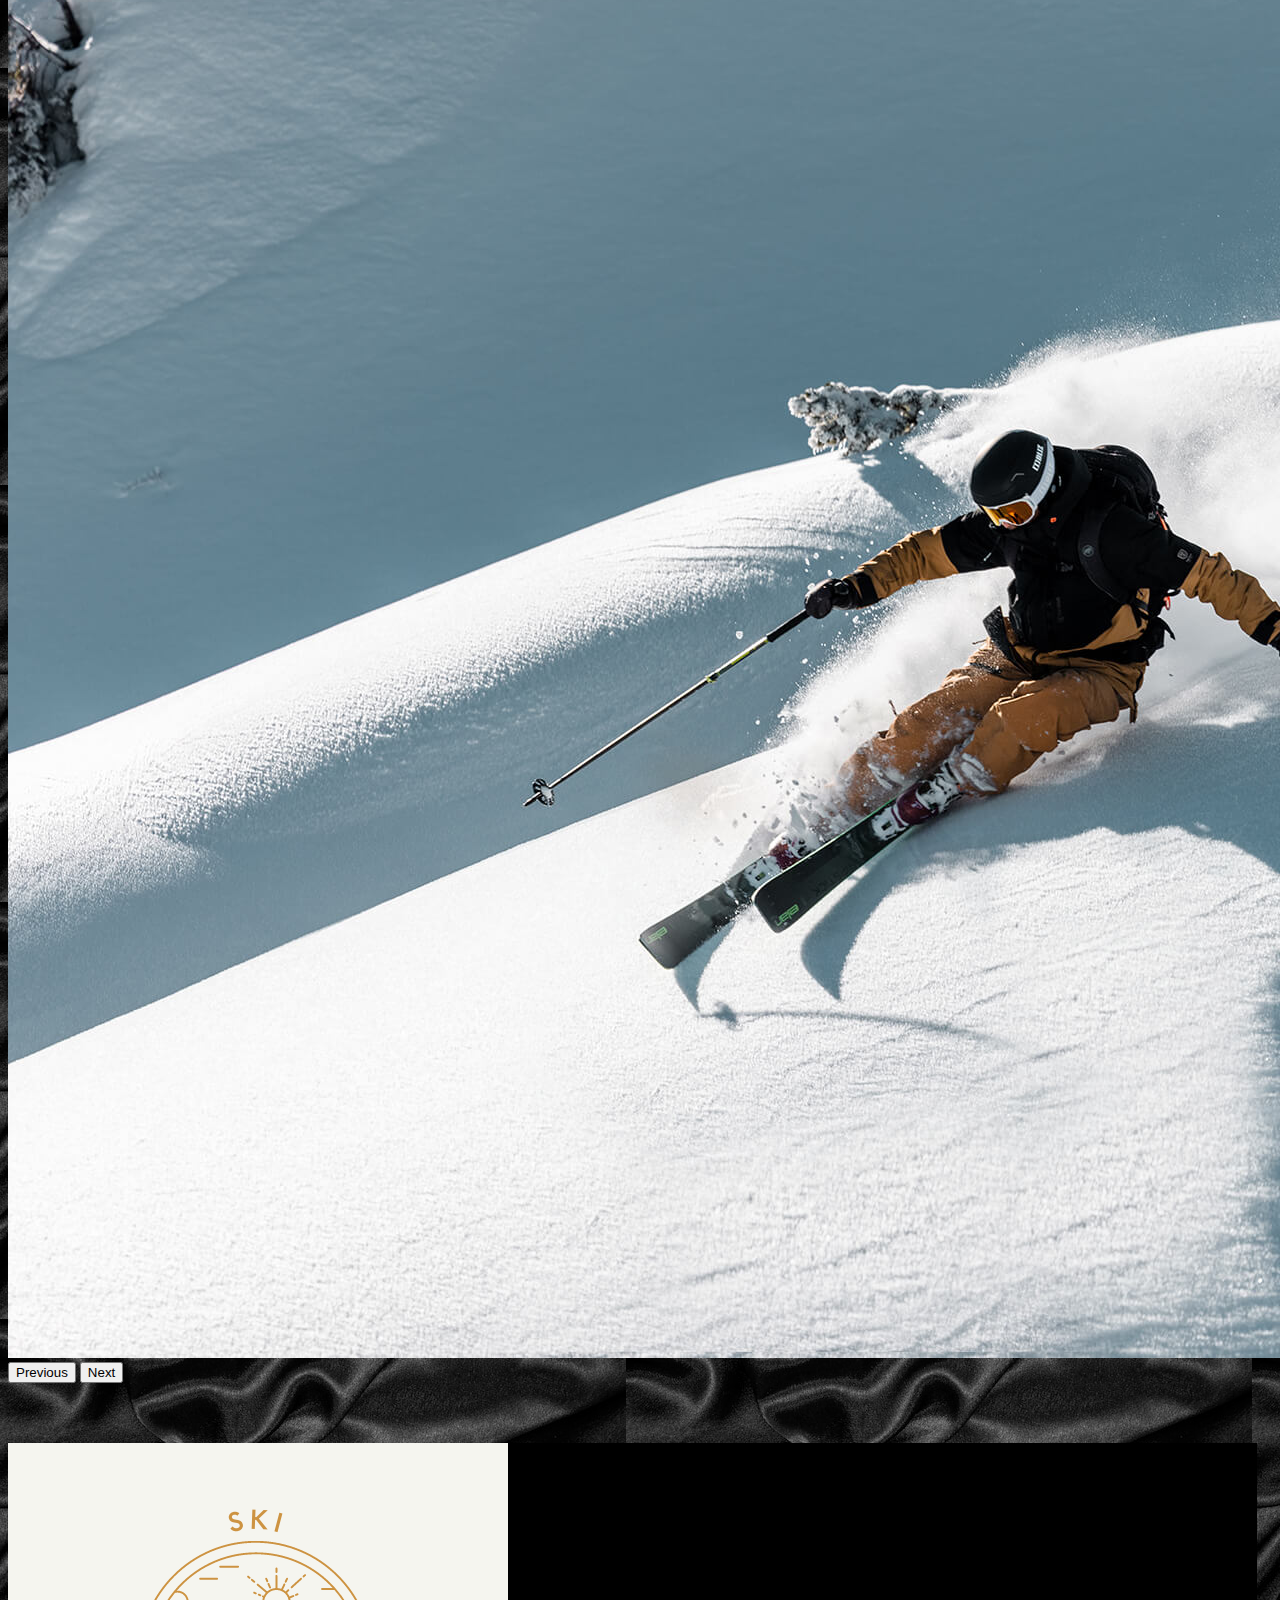
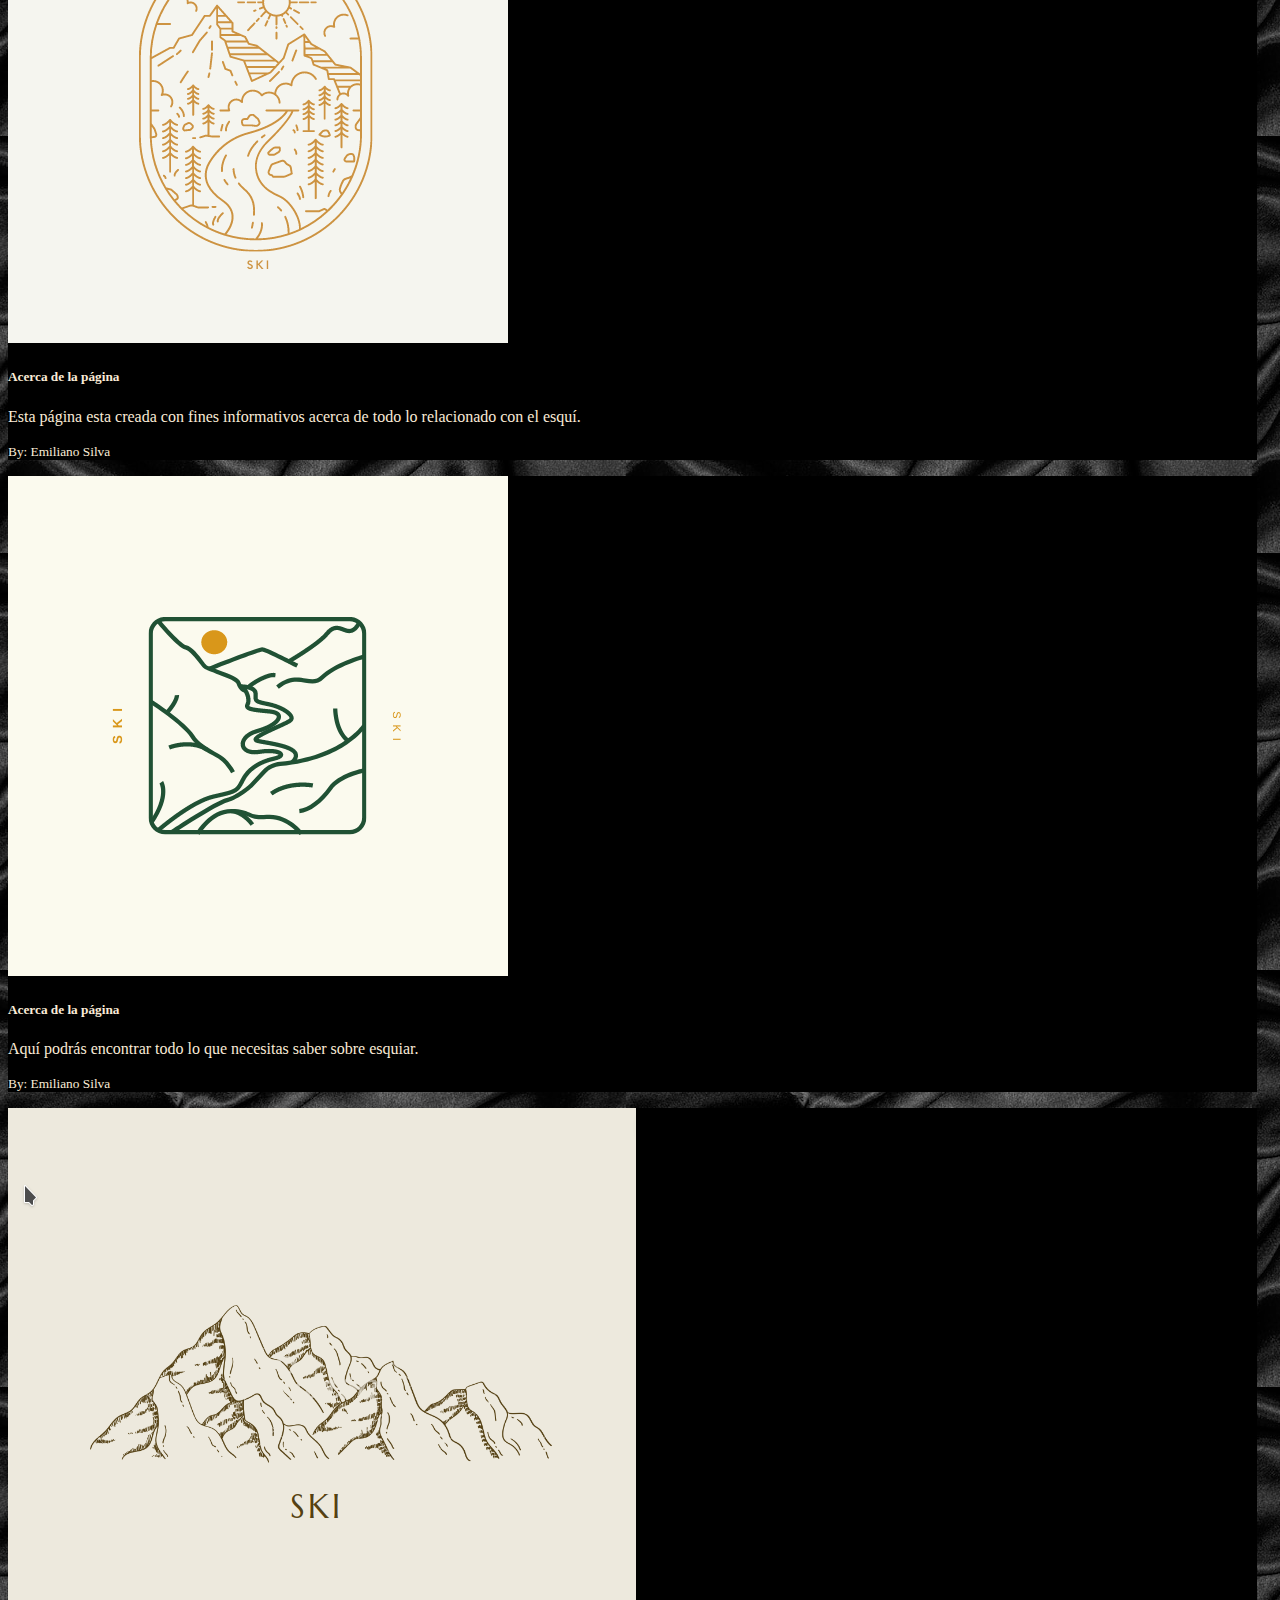
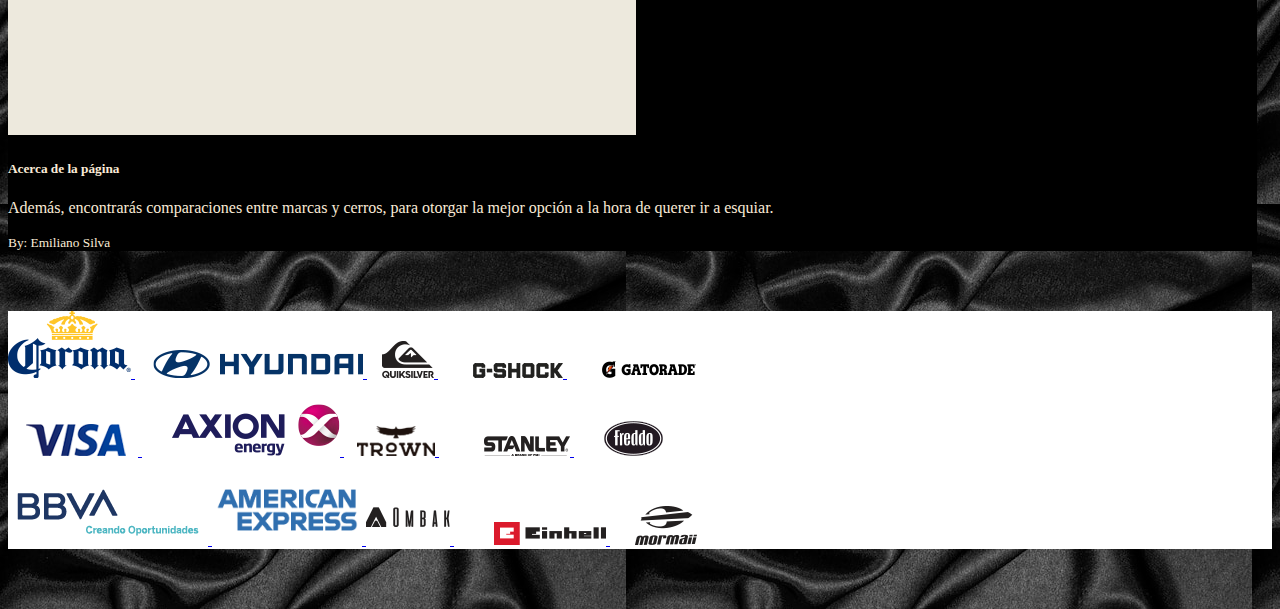
==== commit 1d45dc09: "Add files via upload" ====
--- a/index.html
+++ b/index.html
@@ -24,7 +24,7 @@
                     <ul class="dropdown-menu">
                       <li><a class="dropdown-item" href="/paginas/historia.html">Historia sobre el esqui</a></li>
                       <li><hr class="dropdown-divider"></li>
-                      <li><a class="dropdown-item" href="#">Distintos tipos de esqui</a></li>
+                      <li><a class="dropdown-item" href="/paginas/tiposesqui.html">Distintos tipos de esqui</a></li>
                       <li><hr class="dropdown-divider"></li>
                       <li><a class="dropdown-item" href="#">Como esquiar</a></li>
                     </ul><li class="nav-item">
@@ -57,9 +57,6 @@
             <img src="/imagenes/esqui1.jpg" class="d-block w-100" alt="esqui1">
           </div>
           <div class="carousel-item">
-            <img src="/imagenes/esqui2.jpg" class="d-block w-100" alt="esqui2">
-          </div>
-          <div class="carousel-item">
             <img src="/imagenes/esqui3.jpg" class="d-block w-100" alt="esqui3">
           </div>
         </div>
@@ -71,6 +68,7 @@
           <span class="carousel-control-next-icon" aria-hidden="true"></span>
           <span class="visually-hidden">Next</span>
         </button>
+      </div>
       </div>
       <div class="container">
         <div class="card-group">
@@ -100,8 +98,64 @@
           </div>
         </div>
       </div>
+      <div class="bg-white container-fluid">
+        <div class="container" id="contenedor1">
+          <div class="row">
+            <div class="col-4">
+              <a href="https://www.cervezacorona.com.ar/" target="blank">
+                <img src="/imagenes/corona.png" alt="corona">
+              </a>
+              <a href="https://www.hyundai.com.ar/" target="blank">
+                <img src="/imagenes/hyundai.png" alt="hyundai" id="hyu">
+              </a>
+              <a href="https://quiksilver.com.ar/" target="blank">
+                <img src="/imagenes/quicksilver.png" alt="quick" id="q">
+              </a>
+              <a href="https://www.timeshop.com.ar/mcs/g-shock" target="blank">
+                <img src="/imagenes/gshock.png" alt="gshock" id="g">
+              </a>
+              <a href="https://www.gatorade.com/" target="blank">
+                <img src="/imagenes/gatorade.png" alt="gato" id="gato">
+              </a>
+            </div>
+            <div class="col-4">
+              <a href="https://www.visa.com.ar/" target="blank">
+                <img src="/imagenes/visa.png" alt="visa" id="visa">
+              </a>
+              <a href="https://www.axionenergy.com/Paginas/index.aspx" target="blank">
+                <img src="/imagenes/axion.png" alt="axion" id="axion">
+              </a>
+              <a href="https://trown.com.ar/" target="blank">
+                <img src="/imagenes/trown.png" alt="trown" id="trown">
+              </a>
+              <a href="https://www.stanley-pmi.com.ar/" target="blank">
+                <img src="/imagenes/stanley.png" alt="stanley" id="stanley">
+              </a>
+              <a href="https://freddo.com.ar/" target="blank">
+                <img src="/imagenes/fredo.png" alt="fredo" id="fredo">
+              </a>
+            </div>
+            <div class="col-4">
+              <a href="https://www.bbva.com.ar/" target="blank">
+                <img src="/imagenes/bbva.png" alt="bbva" id="bbva">
+              </a>
+              <a href="https://www.americanexpress.com/es-ar/" target="blank">
+                <img src="/imagenes/americanexpress.png" width="150px" height="70px" alt="american" id="american">
+              </a>
+              <a href="https://www.ombak.com.ar/" target="blank">
+                <img src="/imagenes/ombak.png" alt="ombak" id="omb">
+              </a>
+              <a href="https://www.einhell.com.ar/es-ar.html" target="blank">
+                <img src="/imagenes/einhell.png" alt="ein" id="ein">
+              </a>
+              <a href="https://mormaiiargentina.mercadoshops.com.ar/" target="blank">
+                <img src="/imagenes/mormai.png" alt="mormai" id="mor">
+              </a>
+            </div>
+          </div>
+        </div>
+      </div>
     </main>
-    
 </body>    
 <script src="https://cdn.jsdelivr.net/npm/bootstrap@5.2.2/dist/js/bootstrap.bundle.min.js" integrity="sha384-OERcA2EqjJCMA+/3y+gxIOqMEjwtxJY7qPCqsdltbNJuaOe923+mo//f6V8Qbsw3" crossorigin="anonymous"></script>
 </html>
--- a/style.css
+++ b/style.css
@@ -27,3 +27,78 @@
 margin-top: 60px;
 margin-bottom: 60px;
 }
+
+#contenedor1 {
+    background-color: white;
+}
+
+#hyu {
+    margin-top: 20px;
+    margin-left: 18px;
+}
+
+#q {
+    margin-left: 15px;
+    margin-top: 20px;
+}
+
+#g {
+    margin-left: 35px;
+    margin-top: 30px;
+}
+
+#gato {
+    margin-left: 35px;
+    margin-top: 30px;
+}
+
+#visa {
+    margin-top: 17px;
+    margin-right: 12px;
+    margin-left: 18px;
+}
+
+#axion {
+    margin-top: 22px;
+    margin-left: 30px;
+}
+
+#bbva {
+    margin-top: 20px;
+}
+
+#american {
+    margin-top: 13px;
+}
+
+#trown {
+margin-left: 13px;
+margin-top: 15px;
+}
+
+#stanley {
+margin-top: 30px;
+margin-left: 45px;
+}
+
+#fredo {
+margin-left: 30px;
+margin-top: 20px;
+}
+
+#omb {
+margin-bottom: 18px;
+margin-top: 15px;
+}
+
+#ein {
+margin-left: 40px;
+}
+
+#mor {
+margin-left: 25px;
+}
+
+#cont1 {
+    background-color: azure;
+}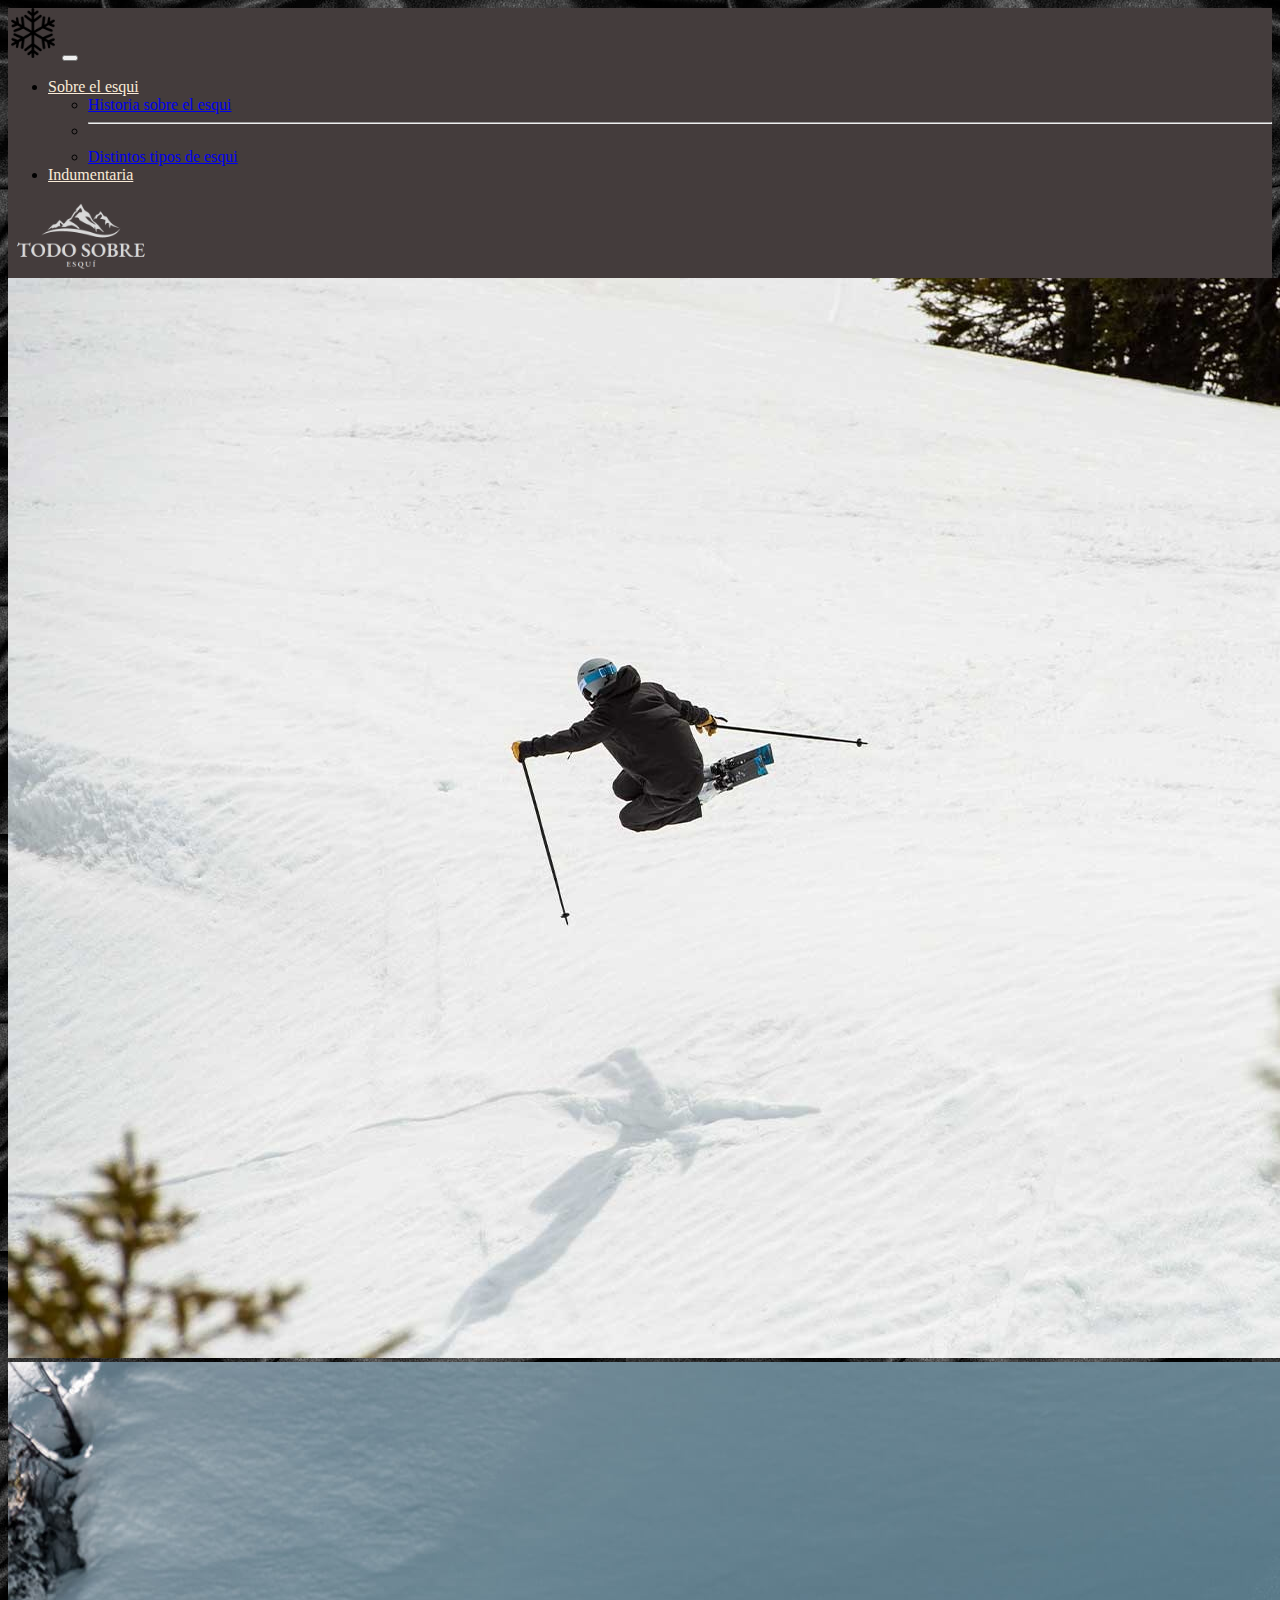
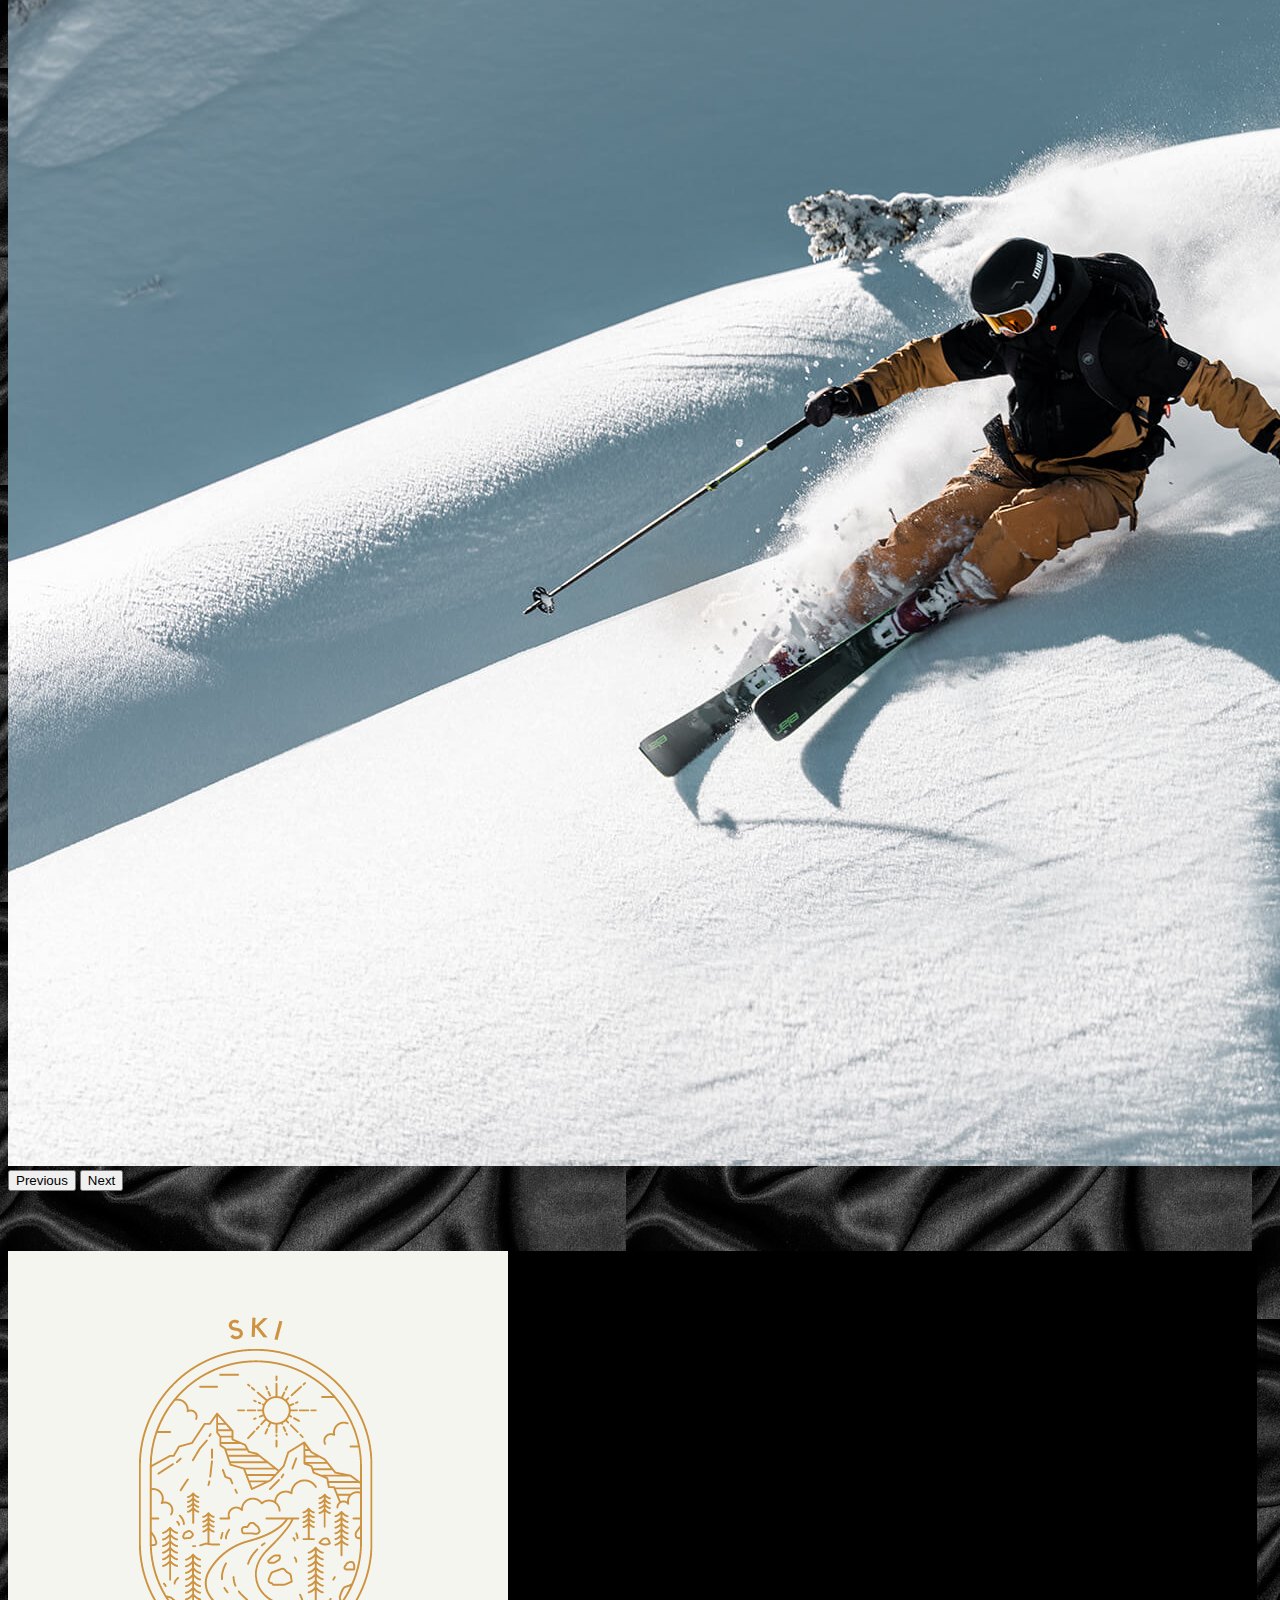
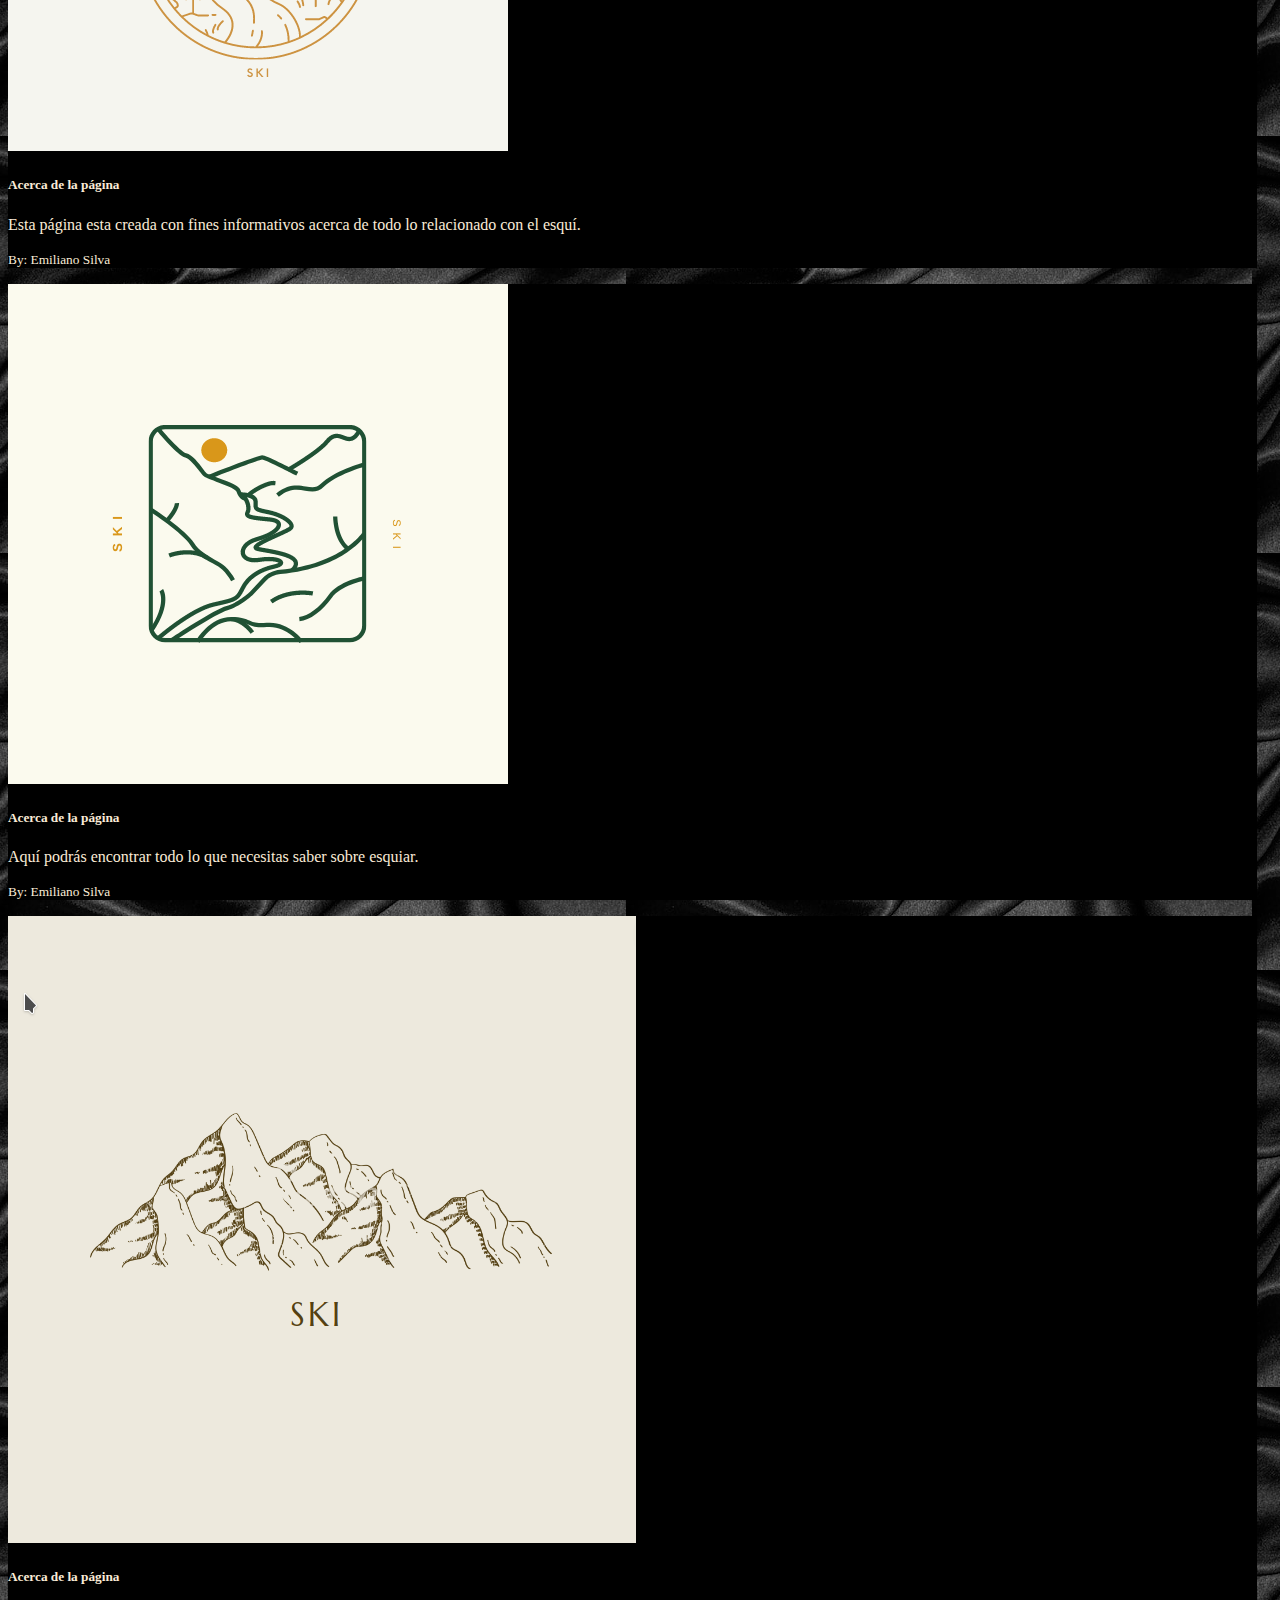
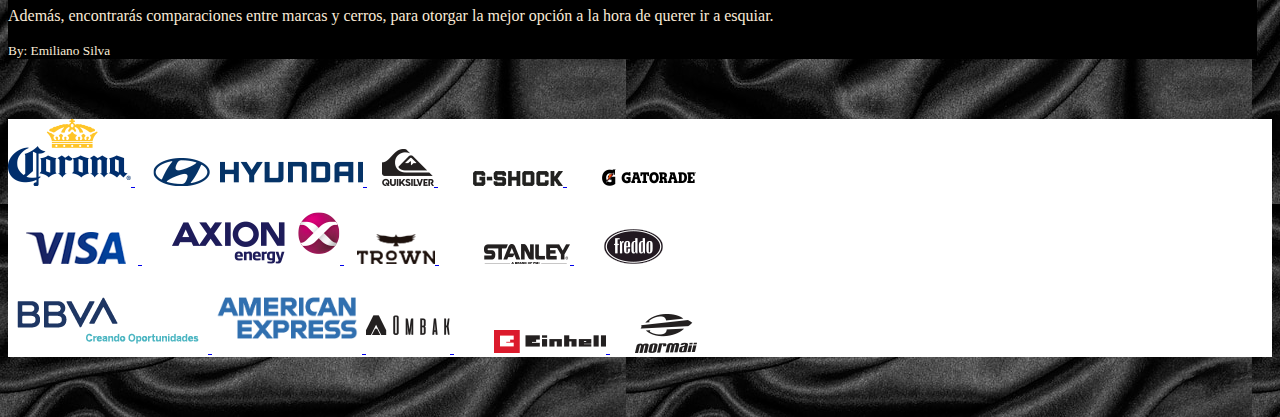
==== commit 1cfeb3bb: "Add files via upload" ====
--- a/index.html
+++ b/index.html
@@ -25,28 +25,14 @@
                       <li><a class="dropdown-item" href="/paginas/historia.html">Historia sobre el esqui</a></li>
                       <li><hr class="dropdown-divider"></li>
                       <li><a class="dropdown-item" href="/paginas/tiposesqui.html">Distintos tipos de esqui</a></li>
-                      <li><hr class="dropdown-divider"></li>
-                      <li><a class="dropdown-item" href="#">Como esquiar</a></li>
                     </ul><li class="nav-item">
-                <a class="nav-link" href="#">Indumentaria</a>
-              </li>
-              <li class="nav-item dropdown">
-                <a class="nav-link dropdown-toggle" href="#" role="button" data-bs-toggle="dropdown" aria-expanded="false">
-                  Criticas sobre los cerros
-                </a>
-                <ul class="dropdown-menu">
-                  <li><a class="dropdown-item" href="#">Cerro Chapelco</a></li>
-                  <li><hr class="dropdown-divider"></li>
-                  <li><a class="dropdown-item" href="#">Cerro Catedral</a></li>
-                  <li><hr class="dropdown-divider"></li>
-                  <li><a class="dropdown-item" href="#">Cerro Bayo</a></li>
-                </ul>
+                <a class="nav-link" href="/paginas/indumentaria.html">Indumentaria</a>
               </li>
             </ul>
           </div>
-          <li>
+          
             <img src="/imagenes/fondo.png" alt="fondo" width="150px">
-          </li>
+          
         </div>
       </nav>
     </header>
